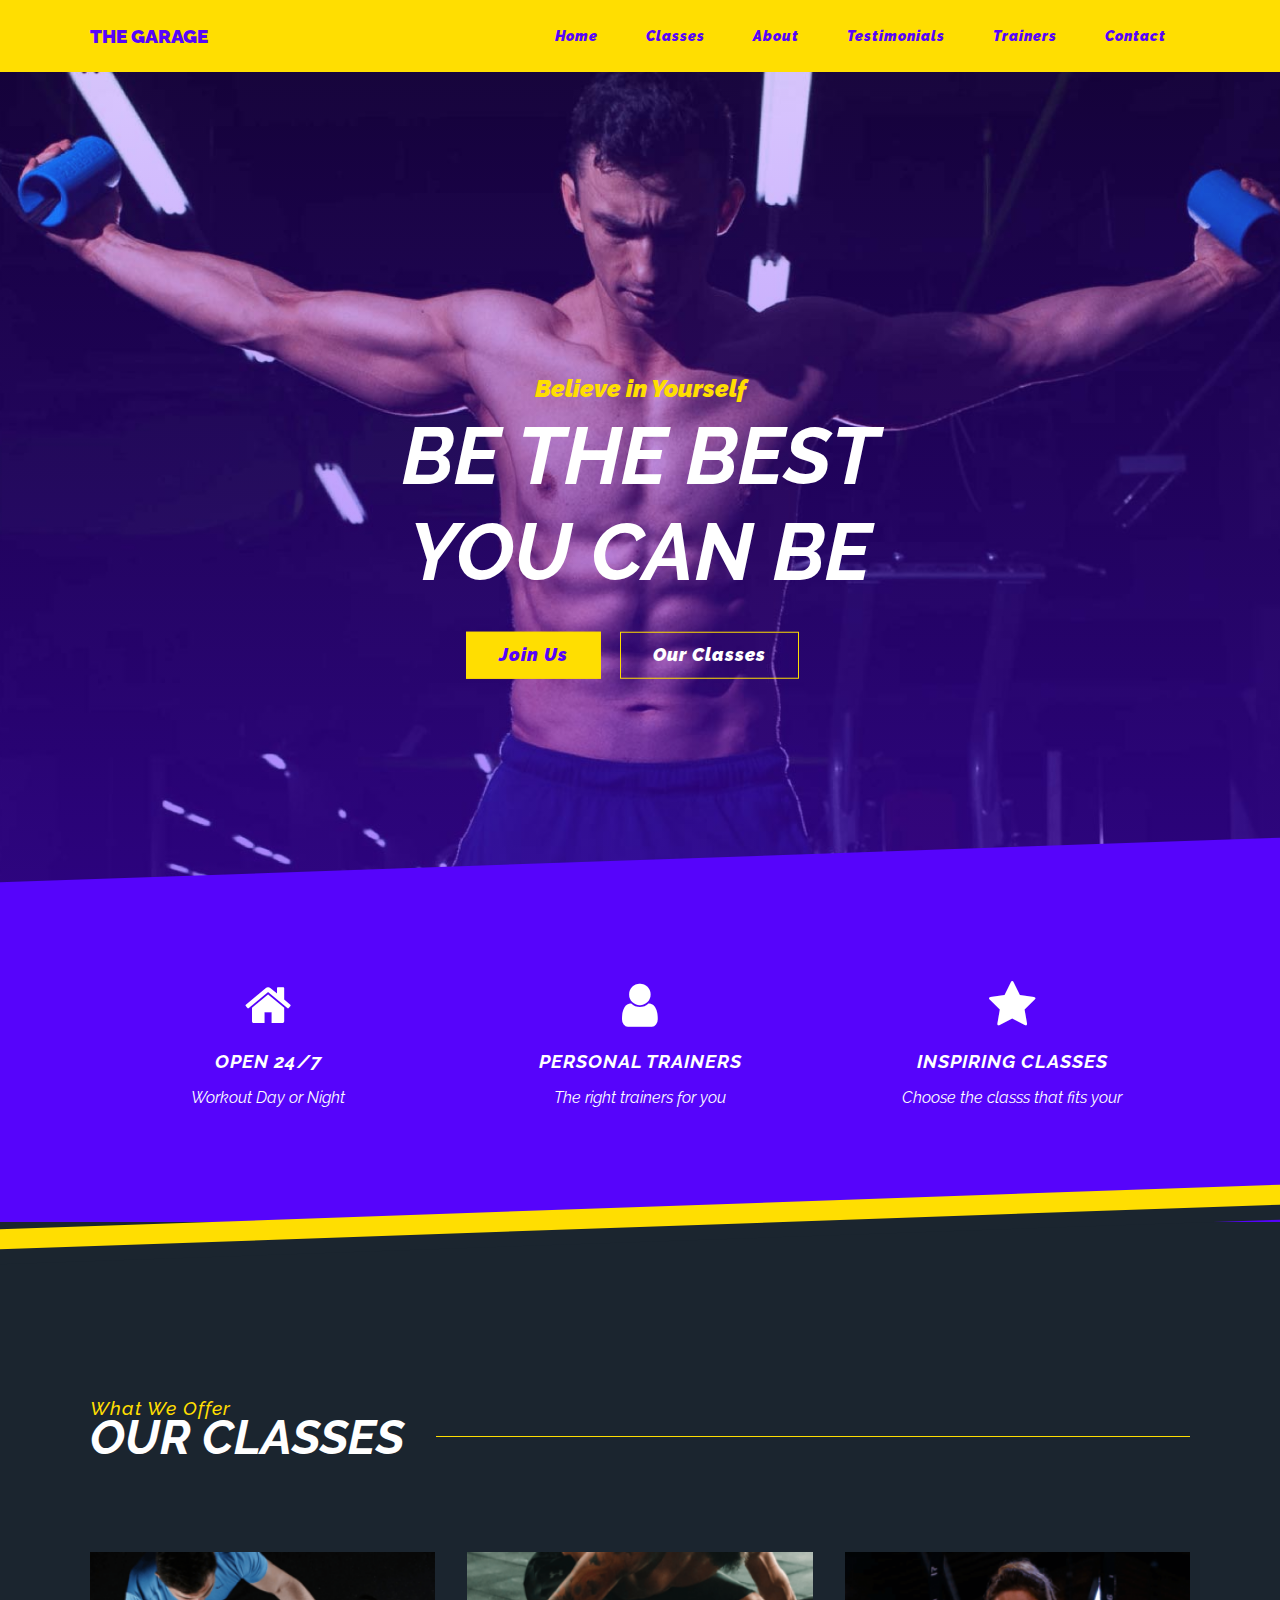
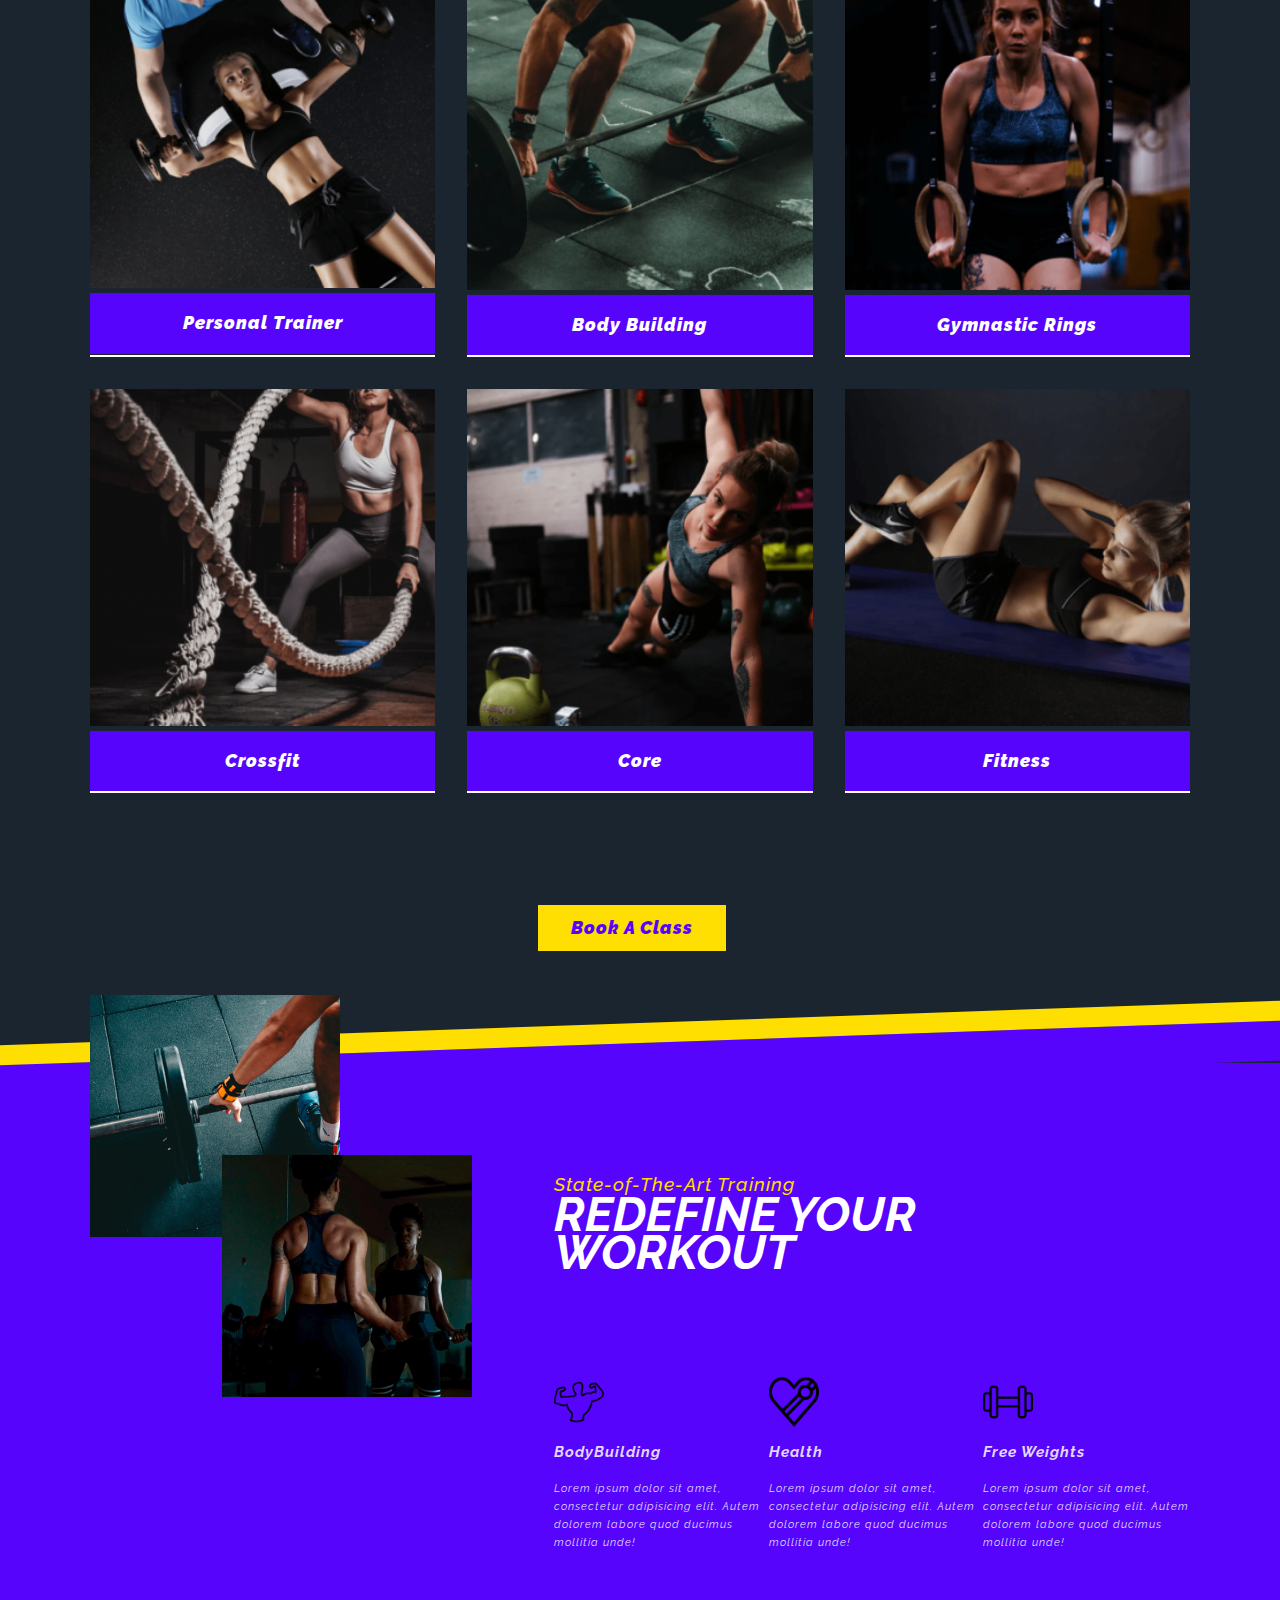
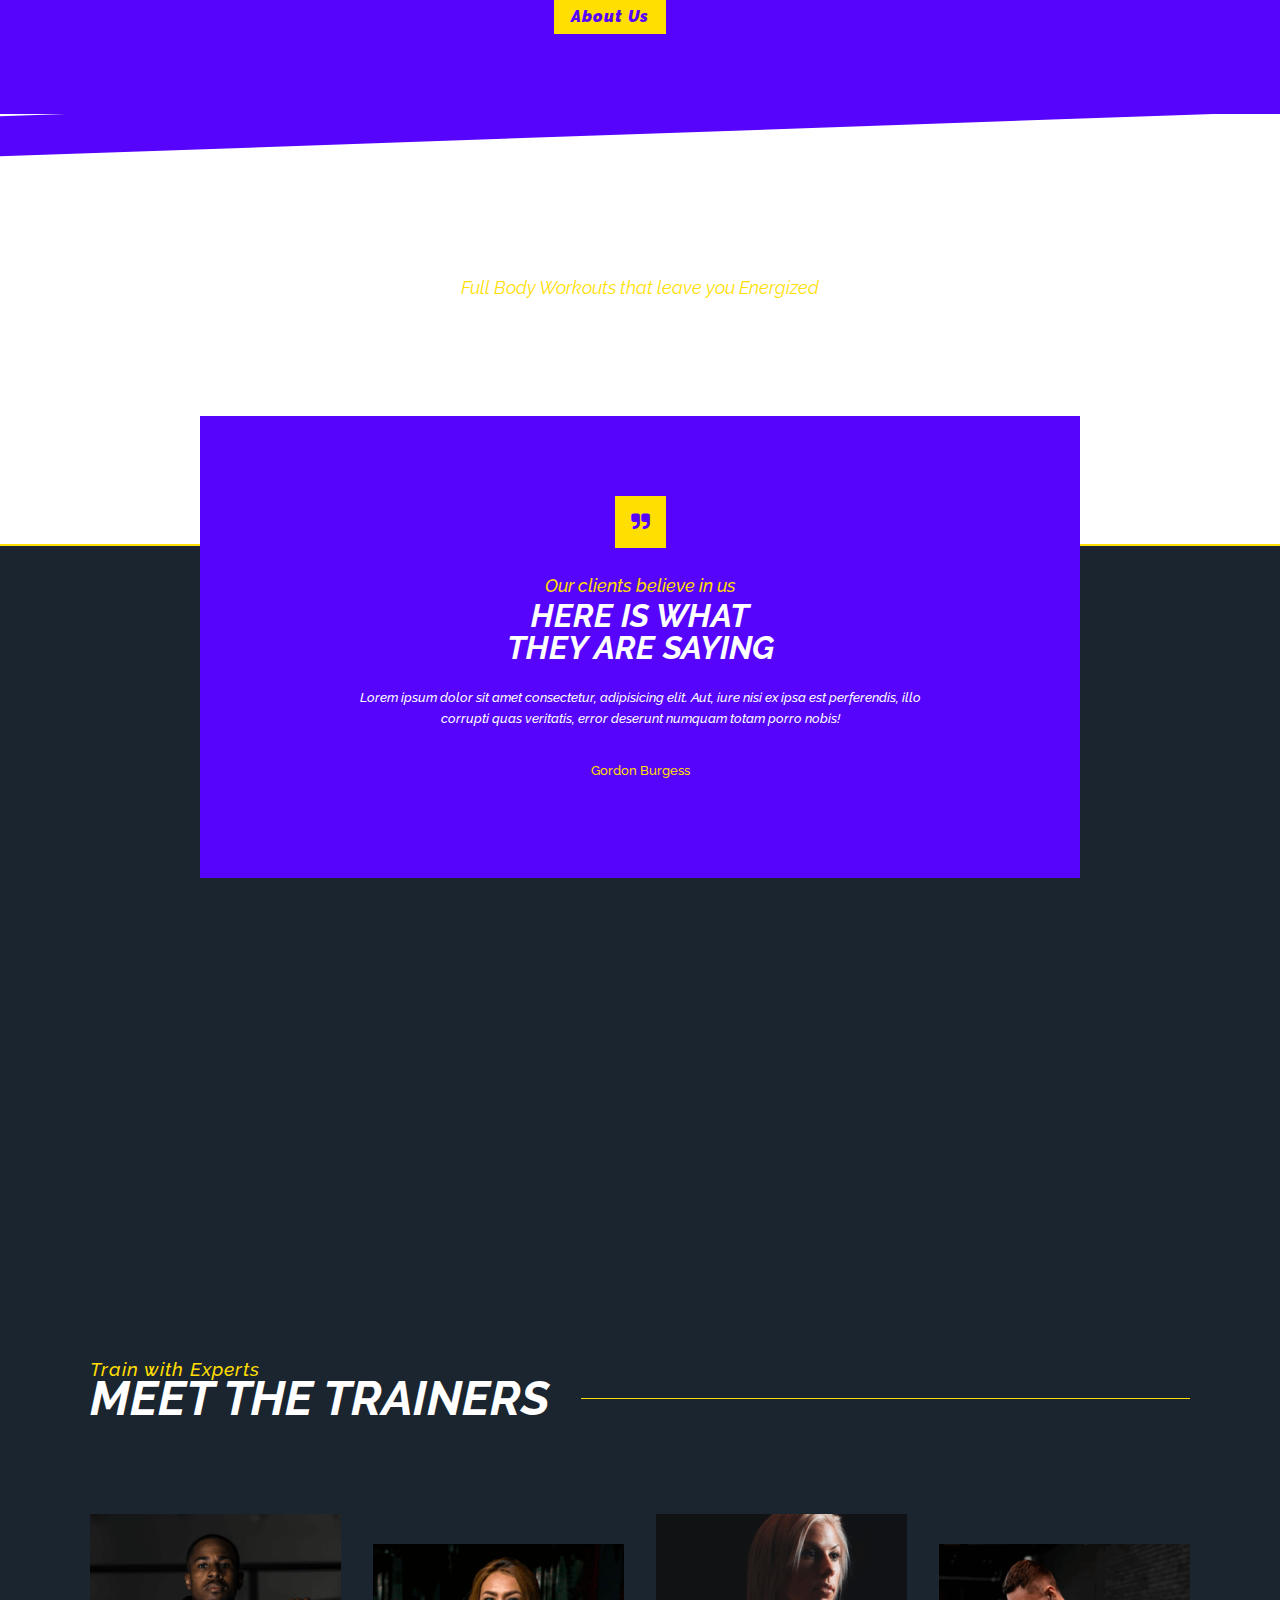
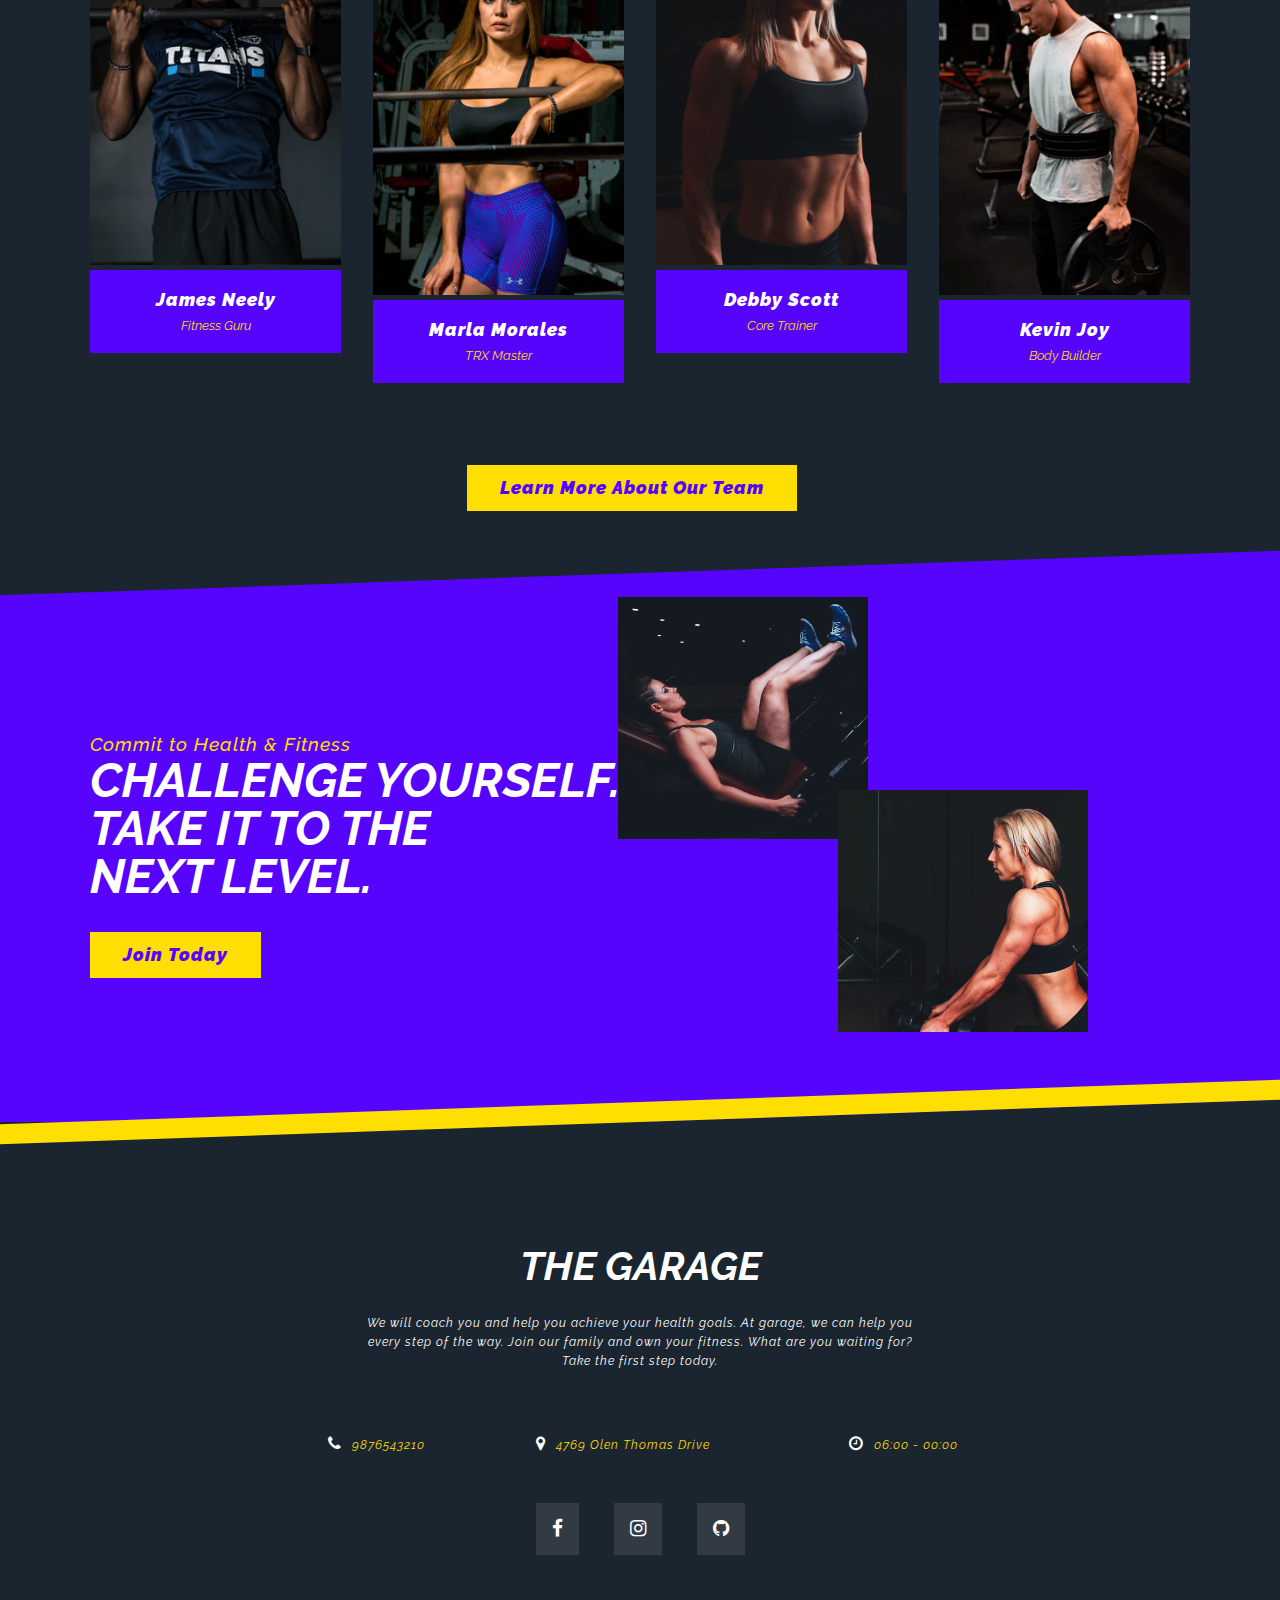
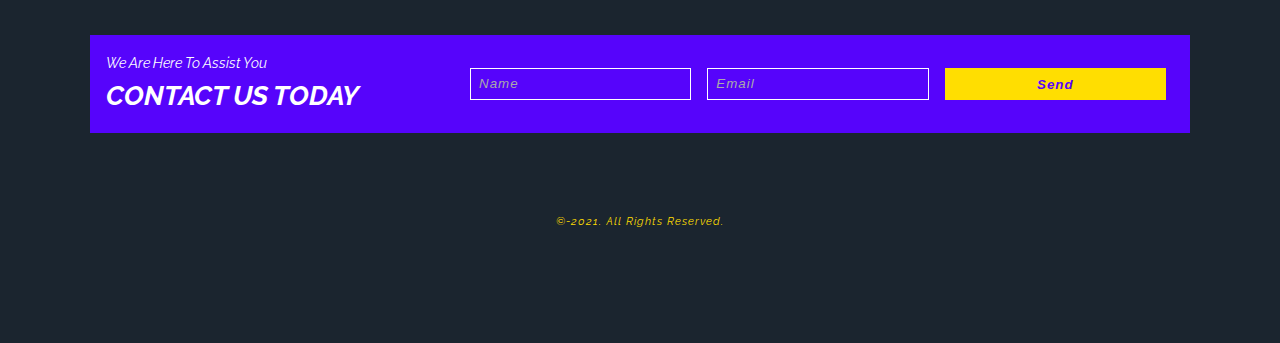
==== index.html @ e827f108 "Initial Commit" ====
<!DOCTYPE html>
<html lang="en">
  <head>
    <meta charset="UTF-8" />
    <meta name="viewport" content="width=device-width, initial-scale=1.0" />
    <title>The Garage | Gym & Fitness Kit</title>
    <link rel="stylesheet" href="css/style.css" />
    <link
      rel="stylesheet"
      href="https://cdnjs.cloudflare.com/ajax/libs/font-awesome/4.7.0/css/font-awesome.min.css"
    />
  </head>
  <body>
    <!--Showcase-->
    <a href="#" id="backToTop"><i class="fa fa-chevron-up"></i></a>
    <div class="showcase" id="showcase">
      <div class="navbar">
        <div class="nav-box">
          <a href="#" id="logo">The Garage</a>
          <ul class="nav">
            <li><a href="#showcase">Home</a></li>
            <li><a href="#classes">Classes</a></li>
            <li><a href="#about">About</a></li>
            <li><a href="#testimonials">Testimonials</a></li>
            <li><a href="#trainers">Trainers</a></li>
            <li><a href="#contact">Contact</a></li>
          </ul>
        </div>
      </div>
      <div class="hero">
        <p>Believe in Yourself</p>
        <h1>Be the Best <br />You can be</h1>
        <div class="cta">
          <a href="#" class="btn btn-primary">Join Us</a>
          <a href="#" class="btn btn-outline">Our Classes</a>
        </div>
      </div>
    </div>

    <!--Info-->
    <section class="info">
      <div class="container">
        <div class="info-box">
          <div class="box">
            <i class="fa fa-home fa-5x"></i>
            <h2>Open 24/7</h2>
            <p>Workout Day or Night</p>
          </div>
          <div class="box">
            <i class="fa fa-user fa-5x"></i>
            <h2>Personal Trainers</h2>
            <p>The right trainers for you</p>
          </div>
          <div class="box">
            <i class="fa fa-star fa-5x"></i>
            <h2>Inspiring Classes</h2>
            <p>Choose the classs that fits your</p>
          </div>
        </div>
      </div>
    </section>

    <!--Classes-->
    <section class="classes" id="classes">
      <div class="container">
        <div class="head-box">
          <div class="head">
            <p>What We Offer</p>
            <h1>Our Classes</h1>
          </div>
          <div class="empty-box"></div>
        </div>
        <div class="class-box">
          <div class="box">
            <a href="#">
              <div class="image-frame">
                <div class="img-box">
                  <img src="img/class1.png" alt="" />
                </div>
                <div class="text">
                  <h2>Personal Trainer</h2>
                </div>
              </div>
            </a>
          </div>
          <div class="box">
            <a href="#">
              <div class="image-frame">
                <div class="img-box">
                  <img src="img/class2.png" alt="" />
                </div>
                <div class="text">
                  <h2>Body Building</h2>
                </div>
              </div>
            </a>
          </div>
          <div class="box">
            <a href="#">
              <div class="image-frame">
                <div class="img-box">
                  <img src="img/class3.png" alt="" />
                </div>
                <div class="text">
                  <h2>Gymnastic Rings</h2>
                </div>
              </div>
            </a>
          </div>
          <div class="box">
            <a href="#">
              <div class="image-frame">
                <div class="img-box">
                  <img src="img/class4.png" alt="" />
                </div>
                <div class="text">
                  <h2>Crossfit</h2>
                </div>
              </div>
            </a>
          </div>
          <div class="box">
            <a href="#">
              <div class="image-frame">
                <div class="img-box">
                  <img src="img/class5.png" alt="" />
                </div>
                <div class="text">
                  <h2>Core</h2>
                </div>
              </div>
            </a>
          </div>
          <div class="box">
            <a href="#">
              <div class="image-frame">
                <div class="img-box">
                  <img src="img/class6.png" alt="" />
                </div>
                <div class="text">
                  <h2>Fitness</h2>
                </div>
              </div>
            </a>
          </div>
        </div>
        <div class="book">
          <a href="#" class="btn btn-primary">Book A Class</a>
        </div>
      </div>
    </section>

    <!--About-->
    <section class="about" id="about">
        <div class="container">
            <div class="about-box">
                <div class="images">
                    <img src="img/about1.png" alt="" id="about1">
                    <img src="img/about2.png" alt="" id="about2">
                </div>
                <div class="text-box">
                    <div class="head-box">
                        <div class="head">
                            <p>
                                State-of-The-Art Training
                                <h1>
                                    Redefine your <br>workout
                                </h1>
                            </p>
                        </div>
                    </div>
                    <div class="content-box">
                        <div class="content">
                            <img src="img/muscle.png" alt="">
                            <h2>BodyBuilding</h2>
                            <p>Lorem ipsum dolor sit amet, consectetur adipisicing elit. Autem dolorem labore quod ducimus mollitia unde!</p>
                        </div>
                        <div class="content">
                            <img src="img/chocolate-box.png" alt="">
                            <h2>Health</h2>
                            <p>Lorem ipsum dolor sit amet, consectetur adipisicing elit. Autem dolorem labore quod ducimus mollitia unde!</p>
                        </div>
                        <div class="content">
                            <img src="img/dumbell.png" alt="">
                            <h2>Free Weights</h2>
                            <p>Lorem ipsum dolor sit amet, consectetur adipisicing elit. Autem dolorem labore quod ducimus mollitia unde!</p>   
                        </div>
                    </div>
                    <a href="#" id="aboutus" class="btn btn-primary">About Us</a>
                </div>
            </div>
        </div>
    </section>

    <!--Banner-->
    <section class="banner">
        <div class="container">
            <p>
                Full Body Workouts that leave you Energized
            </p>
            <h1>Go beyond your limits</h1>
        </div>
    </section>

    <!--Testimonials-->
    <section class="testimonials" id="testimonials">
        <div class="container">
            <div class="card">
                <i class="fa fa-quote-right fa-2x"></i>
                <p>Our clients believe in us</p>
                <h1>here is what <br>they are saying</h1>
                <div class="slider">
                    <p>
                        Lorem ipsum dolor sit amet consectetur, adipisicing elit. Aut, iure nisi ex ipsa est perferendis, illo corrupti quas veritatis, error deserunt numquam totam porro nobis!
                    </p>
                    <h4>Gordon Burgess</h4>
                </div>
            </div>
        </div>
    </section>

    <!--Trainers-->
    <section class="trainers" id="trainers">
        <div class="container">
            <div class="head-box">
                <div class="head">
                    <p>Train with Experts</p>
                    <h1>Meet the trainers</h1>
                </div>
                <div class="empty-box"></div>
            </div>
            <div class="class-box">
                <div class="box">
                  <a href="#">
                    <div class="image-frame">
                      <div class="img-box">
                        <img src="img/trainer1.png" alt="" />
                      </div>
                      <div class="text">
                        <h2>James Neely</h2>
                        <p>Fitness Guru</p>
                      </div>
                    </div>
                  </a>
                </div>
                <div class="box down">
                    <a href="#">
                      <div class="image-frame">
                        <div class="img-box">
                          <img src="img/trainer2.png" alt="" />
                        </div>
                        <div class="text">
                          <h2>Marla Morales</h2>
                          <p>TRX Master</p>
                        </div>
                      </div>
                    </a>
                  </div>
                  <div class="box">
                    <a href="#">
                      <div class="image-frame">
                        <div class="img-box">
                          <img src="img/trainer3.png" alt="" />
                        </div>
                        <div class="text">
                          <h2>Debby Scott</h2>
                          <p>Core Trainer</p>
                        </div>
                      </div>
                    </a>
                  </div>
                  <div class="box down">
                    <a href="#">
                      <div class="image-frame">
                        <div class="img-box">
                          <img src="img/trainer4.png" alt="" />
                        </div>
                        <div class="text">
                          <h2>Kevin Joy</h2>
                          <p>Body Builder</p>
                        </div>
                      </div>
                    </a>
                  </div>
             </div>
              <div class="book">
                <a href="#" class="btn btn-primary">Learn More About Our Team</a>
              </div>
        </div>
    </section>

    <!--Challenge-->
    <section class="challenge">
        <div class="container">
            <div class="challenge-box">
                <div class="challenge-text">
                   <div class="head">
                    <p>Commit to Health & Fitness</p>
                    <h1>
                        Challenge Yourself. <br>Take it to the <br> Next level.                    
                    </h1>
                    <a href="#" class="btn btn-primary">Join Today</a>
                   </div>
                </div>
                <div class="challenge-img">
                    <img src="img/challenge1.png" id="c1" alt="">
                    <img src="img/challenge2.png" id="c2" alt="">
                </div>
            </div>
        </div>
    </section>

    <!--Footer-->
    <footer id="contact">
        <div class="container">
            <div class="footer-box">
                <a href="#"><h1>The Garage</h1></a>
                <p>
                    We will coach you and help you achieve your health goals.
At garage, we can help you every step of the way. Join our family and own your fitness. What are you waiting for? Take the first step today.
                </p>
                <div class="contact-info">
                    <div class="call">
                        <i class="fa fa-phone"></i>
                        <p>
                            9876543210
                        </p>
                    </div>
                    <div class="address">
                        <i class="fa fa-map-marker"></i>
                        <p>
                            4769 Olen Thomas Drive
                        </p>
                    </div>
                    <div class="time">
                        <i class="fa fa-clock-o"></i>
                        <p>06:00 - 00:00</p>
                    </div>
                </div>
                <div class="social">
                    <a href="#"><i class="fa fa-facebook"></i></a>
                    <a href="#"><i class="fa fa-instagram"></i></a>
                    <a href="#"><i class="fa fa-github"></i></a>
                </div>
            </div>
            <div class="contact">
                <div class="contact-text">
                    <p>We Are Here To Assist You
                    </p>
                    <h1>CONTACT US TODAY
                    </h1>
                </div>
                <div class="contact-form">
                    <form>
                        <div class="form-control">
                            <input type="text" placeholder="Name" required>
                        </div>
                        <div class="form-control">
                            <input type="email" placeholder="Email" required>
                        </div>
                        <div class="form-control">
                            <input type="submit" value="Send" id="send">
                        </div>
                    </form>
                </div>
            </div>
            <p id="basic-footer">&copy;-2021. All Rights Reserved.</p>
        </div>
    </footer>

    <script src="js/script.js"></script>
  </body>
</html>
---- css/style.css ----
@import url("https://fonts.googleapis.com/css2?family=Raleway:wght@300;400;500;900&display=swap");

* {
  box-sizing: border-box;
  margin: 0;
  padding: 0;
}

html,
body {
  scroll-behavior: smooth;
}

body {
  font-family: "Raleway", sans-serif;
  line-height: 1.6;
  font-size: 62.5%;
}

a {
  text-decoration: none;
  color: #fff;
}

ul {
  list-style: none;
}

/*Back To Top*/
#backToTop {
  position: fixed;
  bottom: 5%;
  right: 3%;
  font-size: 0.9rem;
  color: rgb(86, 4, 251);
  background: #ffde01;
  padding: 0.5rem;
  z-index: 100;
  opacity: 0;
  transition: all 0.2s;
}

#backToTop.fade {
  opacity: 1;
}

#backToTop:hover {
  color: #ffde01;
  background: rgb(86, 4, 251);
  box-shadow: 0 3px 10px #ffde01, 0 -3px 10px #ffde01;
}

/*Showcase*/
.showcase {
  background: linear-gradient(rgba(86, 4, 251, 0.2), rgba(86, 4, 251, 0.5)),
    url("../img/showcase.jpg") no-repeat;
  background-size: cover;
  background-position: center;
  background-attachment: fixed;
  position: relative;
  width: 100%;
  height: 100vh;
}

.showcase::after {
  content: "";
  position: absolute;
  bottom: -60px;
  left: 0;
  width: 100%;
  height: 100px;
  background: rgb(86, 4, 251);
  transform: skewY(-2deg);
}

.navbar {
  position: fixed;
  background: #ffde01;
  width: 100%;
  height: 8vh;
  z-index: 100;
}

.nav-box {
  width: 90%;
  max-width: 1100px;
  margin: auto;
  display: flex;
  justify-content: space-between;
  align-items: center;
  height: 100%;
}

.nav-box #logo {
  font-size: 1.2rem;
  text-transform: uppercase;
  font-weight: 900;
  color: rgb(86, 4, 251);
}

.nav-box .nav {
  display: flex;
}

.nav-box .nav li {
  padding: 0 1rem;
}

.nav-box .nav a {
  display: inline-block;
  position: relative;
  margin: 0 0.5rem;
  font-size: 0.9rem;
  color: rgb(86, 4, 251);
  font-weight: 900;
  font-style: italic;
  letter-spacing: 1px;
  transform: all 0.2s;
}

.nav-box .nav a::after {
  content: "";
  position: absolute;
  bottom: -5px;
  left: 0;
  width: 0;
  height: 3px;
  background: rgb(86, 4, 251);
  transition: all 0.2s;
}

.nav-box .nav a:hover::after {
  width: 100%;
}

.hero {
  position: absolute;
  top: 60%;
  left: 50%;
  transform: translate(-50%, -50%);
  width: 100%;
  text-align: center;
}

.hero p {
  font-size: 1.5rem;
  font-style: italic;
  color: #ffde01;
  font-weight: 900;
}

.hero h1 {
  font-size: 5rem;
  line-height: 1.2;
  color: #fff;
  text-transform: uppercase;
  font-style: italic;
}

/*Info*/
.info {
  background: rgb(86, 4, 251);
  padding: 5rem 0 7rem 0;
  position: relative;
}

.info::after {
  content: "";
  position: absolute;
  bottom: -5px;
  left: 0;
  width: 100%;
  height: 20px;
  z-index: 1;
  background: #ffde01;
  transform: skewY(-2deg);
}

.info-box {
  display: grid;
  grid-template-columns: repeat(3, 1fr);
  gap: 1rem;
  justify-content: center;
  align-items: center;
  text-align: center;
  height: 100%;
  color: #fff;
}

.info-box h2 {
  margin: 1rem 0 0 0;
  font-style: italic;
  text-transform: uppercase;
  letter-spacing: 1px;
  font-size: 1.2rem;
}

.info-box p {
  margin-top: 0.5rem;
  font-size: 1rem;
  font-style: italic;
}

/*Classes*/
.classes {
  background: #1b252f;
  position: relative;
  padding: 10rem 0 5rem 0;
}

.head-box {
  height: 10vh;
  display: flex;
  justify-content: center;
  align-items: center;
}

.head {
  color: #fff;
}

.head p {
  color: #ffde01;
  font-size: 1.2rem;
  letter-spacing: 1px;
  font-weight: 500;
  font-style: italic;
  line-height: 1;
}

.head h1 {
  font-size: 3rem;
  font-style: italic;
  line-height: 0.8;
  text-transform: uppercase;
  position: relative;
}

.empty-box {
  width: 100%;
  height: 100%;
  flex: 1;
  position: relative;
  margin-left: 2rem;
}

.empty-box::after {
  content: "";
  position: absolute;
  top: 60%;
  width: 100%;
  height: 1px;
  background: #ffde01;
}

.classes::before {
  content: "";
  position: absolute;
  top: 0;
  left: 0;
  width: 100%;
  height: 20px;
  background: #1b252f;
  transform: skewY(-2deg);
}

.class-box {
  margin-top: 5rem;
  display: grid;
  grid-template-columns: repeat(3, 1fr);
  gap: 2rem;
}

.class-box .box {
  border-bottom: 2px solid #fff;
}

.image-frame .img-box {
  overflow: hidden;
}

.image-frame img {
  width: 100%;
  z-index: 1;
  transition: all 1s;
}

.image-frame:hover img {
  transform: scale(1.2);
}

.image-frame .text {
  padding: 1rem 0;
  text-align: center;
  background: rgb(86, 4, 251);
  z-index: 2;
}

.image-frame .text h2 {
  font-size: 1.1rem;
  font-style: italic;
  font-weight: 900;
  letter-spacing: 1px;
}

.book {
  margin-top: 5rem;
  text-align: center;
}

.classes::after {
  content: "";
  position: absolute;
  bottom: 20px;
  left: 0;
  width: 100%;
  height: 20px;
  z-index: 1;
  background: #ffde01;
  transform: skewY(-2deg);
}

/*About*/
.about {
  background: rgb(86, 4, 251);
  position: relative;
  padding: 7rem 0 5rem 0;
}

.about::before {
  content: "";
  position: absolute;
  top: -20px;
  left: 0;
  width: 100%;
  height: 40px;
  background: rgb(86, 4, 251);
  transform: skewY(-2deg);
}

.about-box {
  display: grid;
  grid-template-columns: 40% 60%;
}

.images {
  position: relative;
}

.images img {
  width: 250px;
}

.images #about1 {
  position: absolute;
  top: -180px;
  z-index: 1;
}

.images #about2 {
  position: absolute;
  top: -20px;
  left: 30%;
  z-index: 2;
}

.text-box .head-box {
  justify-content: flex-start;
  align-items: flex-start;
  padding-left: 1.5rem;
}

.content-box {
  margin: 7rem 0 0 1.5rem;
  display: grid;
  grid-template-columns: repeat(3, 1fr);
  gap: 0.5rem;
}

.content h2 {
  color: rgba(255, 255, 255, 0.85);
  margin: 0.5rem 0 0 0;
  font-style: italic;
  letter-spacing: 1px;
}

.content p {
  color: rgba(255, 255, 255, 0.85);
  margin-top: 1rem;
  font-style: italic;
  font-size: 0.7rem;
  letter-spacing: 1px;
}

.content img {
  width: 50px;
}

#aboutus {
  margin: 3rem 0 0 1.5rem;
  padding: 0.2rem 1rem;
  font-size: 1rem;
}

.about::after {
  content: "";
  position: absolute;
  bottom: -20px;
  left: 0;
  width: 100%;
  height: 40px;
  background: rgb(86, 4, 251);
  transform: skewY(-2deg);
}

/*Banner*/
.banner {
  background: linear-gradient(rgba(0, 0, 0, 0.4), rgba(0, 0, 0, 0.4)),
    url("../img/overlay.jpg") no-repeat;
  background-size: cover;
  background-position: center;
  background-attachment: fixed;
  padding: 10rem 0;
  text-align: center;
}

.banner p {
  color: #ffde01;
  font-size: 1.1rem;
  font-style: italic;
}

.banner h1 {
  color: rgba(255, 255, 255, 0.7);
  font-size: 3.2rem;
  text-transform: uppercase;
  font-style: italic;
}

/*Testimonials*/
.testimonials {
  background: #1b252f;
  border-top: 2px solid #ffde01;
  position: relative;
  width: 100%;
  height: 80vh;
}

.card {
  background: rgb(86, 4, 251);
  width: 80%;
  margin: auto;
  position: absolute;
  top: -130px;
  left: 50%;
  transform: translateX(-50%);
  padding: 5rem;
  text-align: center;
}

.card i {
  background: #ffde01;
  padding: 1rem;
  color: rgb(86, 4, 251);
}

.card p {
  margin-top: 1.5rem;
  color: #ffde01;
  font-size: 1.1rem;
  font-style: italic;
  font-weight: 500;
}

.card h1 {
  font-size: 2rem;
  color: #fff;
  text-transform: uppercase;
  line-height: 1;
  font-style: italic;
}

.slider {
  width: 80%;
  margin: 1rem auto;
}

.slider p {
  color: #fff;
  font-size: 0.8rem;
}

.slider h4 {
  color: #ffde01;
  margin-top: 2rem;
  font-size: 0.8rem;
  font-weight: 500;
}

/*Trainers*/
.trainers {
  padding: 5rem 0 5rem 0;
  background: #1b252f;
}

.trainers .class-box {
  grid-template-columns: repeat(4, 1fr);
}

.trainers .text p {
  color: #ffde01;
  font-style: italic;
  margin-top: 0.1rem;
  font-size: 0.8rem;
}

.trainers .image-frame .text {
  transition: all 0.3s;
}

.trainers .image-frame:hover .text {
  background: #ffde01;
  color: rgb(86, 4, 251);
}

.trainers .image-frame:hover .text p {
  color: rgb(86, 4, 251);
}

.trainers .class-box .box {
  border: none;
}

.down {
  transform: translateY(30px);
}

/*Challenge*/
.challenge {
  position: relative;
  background: rgb(86, 4, 251);
  padding: 7rem 0;
}

.challenge::before {
  content: "";
  position: absolute;
  top: -50px;
  left: 0;
  width: 100%;
  height: 80px;
  background: rgb(86, 4, 251);
  transform: skewY(-2deg);
}

.challenge-box {
  display: grid;
  grid-template-columns: 60% 40%;
}

.challenge .head p {
  margin-bottom: 0.1rem;
}

.challenge .head h1 {
  line-height: 1;
}

.challenge-img {
  position: relative;
}

.challenge-img img {
  width: 250px;
  position: absolute;
}

#c1 {
  top: -50%;
  left: -30%;
}

#c2 {
  top: 20%;
  left: 20%;
}

.challenge::after {
  content: "";
  position: absolute;
  bottom: 0;
  left: 0;
  width: 100%;
  height: 20px;
  background: #ffde01;
  transform: skewY(-2deg);
  z-index: 1;
}

/*Footer*/
footer {
  background: #1b252f;
  padding: 7rem 0;
  position: relative;
  text-align: center;
}

footer::before {
  content: "";
  position: absolute;
  top: 0;
  left: 0;
  width: 100%;
  height: 40px;
  background: #1b252f;
  transform: skewY(-2deg);
}

.footer-box {
  display: flex;
  flex-direction: column;
}

.footer-box h1 {
  font-size: 2.5rem;
  text-transform: uppercase;
  font-style: italic;
  transition: all 0.2s;
}

.footer-box h1:hover {
  color: #ffde01;
}

.footer-box p {
  width: 50%;
  margin: 1rem auto;
  color: #fff;
  font-size: 0.75rem;
  letter-spacing: 1px;
  font-style: italic;
}

.contact-info {
  display: grid;
  grid-template-columns: 20% 50% 30%;
  gap: 1rem;
  justify-content: space-between;
  align-items: center;
  width: 60%;
  margin: 3rem auto;
}

.contact-info i {
  color: #fff;
  margin-right: 0.5rem;
  font-size: 1rem;
  display: inline;
}

.contact-info p {
  color: #ffde01;
  display: inline;
}

.social {
  width: 60%;
  margin: auto;
}

.social a {
  font-size: 1.2rem;
  padding: 0 1rem;
}

.social i {
  background: rgba(255, 255, 255, 0.1);
  padding: 1rem;
  color: #fff;
  position: relative;
  transition: all 0.2s;
}

.social i:hover {
  color: #ffde01;
  /* animation: top 1s linear; */
}

.contact {
  background: rgb(86, 4, 251);
  margin-top: 5rem;
  display: flex;
  justify-content: center;
  align-items: center;
  padding: 1rem;
}

.contact-text {
  flex: 1;
  text-align: left;
}

.contact-text p {
  font-style: italic;
  color: #fff;
  font-size: 0.9rem;
}

.contact-text h1 {
  color: #fff;
  font-style: italic;
  font-size: 1.7rem;
}

.contact-form {
  flex: 2;
}

form {
  display: flex;
}

.form-control {
  flex: 1;
  margin: 0 0.5rem;
}

form input {
  width: 100%;
  height: 2rem;
  padding: 0.5rem;
  background: transparent;
  border: 1px solid #fff;
}

form input::placeholder {
  font-style: italic;
  color: #aaa;
  letter-spacing: 1px;
  font-weight: 500;
}

#send {
  background: #ffde01;
  border: 1px solid #ffde01;
  color: rgb(86, 4, 251);
  font-weight: 900;
  font-style: italic;
  letter-spacing: 1px;
  cursor: pointer;
  transition: all 0.2s;
}

#send:hover {
  background: transparent;
  border: 1px solid #ffde01;
  color: #fff;
}

#basic-footer {
  margin: 5rem 0 0 0;
  color: #ffde01;
  font-size: 0.7rem;
  font-style: italic;
  letter-spacing: 1px;
}

/* @keyframes top {
  0% {
    transform: translateY(-50px);
     opacity: 0; 
  }
  50% {
    transform: translateY(-30px);
    opacity: 0;
  }
  100% {
    transform: translateY(0);
    opacity: 1;
  }
}  */

/*Utilities*/
.container {
  position: relative;
  width: 90%;
  max-width: 1100px;
  margin: auto;
}

.btn {
  display: inline-block;
  margin: 2rem 0;
  padding: 0.5rem 2rem;
  border: none;
  outline: none;
  font-size: 1.1rem;
  font-style: italic;
  letter-spacing: 1px;
  font-weight: 900;
  margin-right: 1rem;
  border: 1px solid #ffde01;
  transition: all 0.2s;
}

.btn-primary {
  background: #ffde01;
  color: rgb(86, 4, 251);
}

.btn-primary:hover {
  background: transparent;
  color: #fff;
  border: 1px solid #ffde01;
}

.btn-outline {
  background: transparent;
  border: 1px solid #ffde01;
}

.btn-outline:hover {
  background: #ffde01;
  color: rgb(86, 4, 251);
}
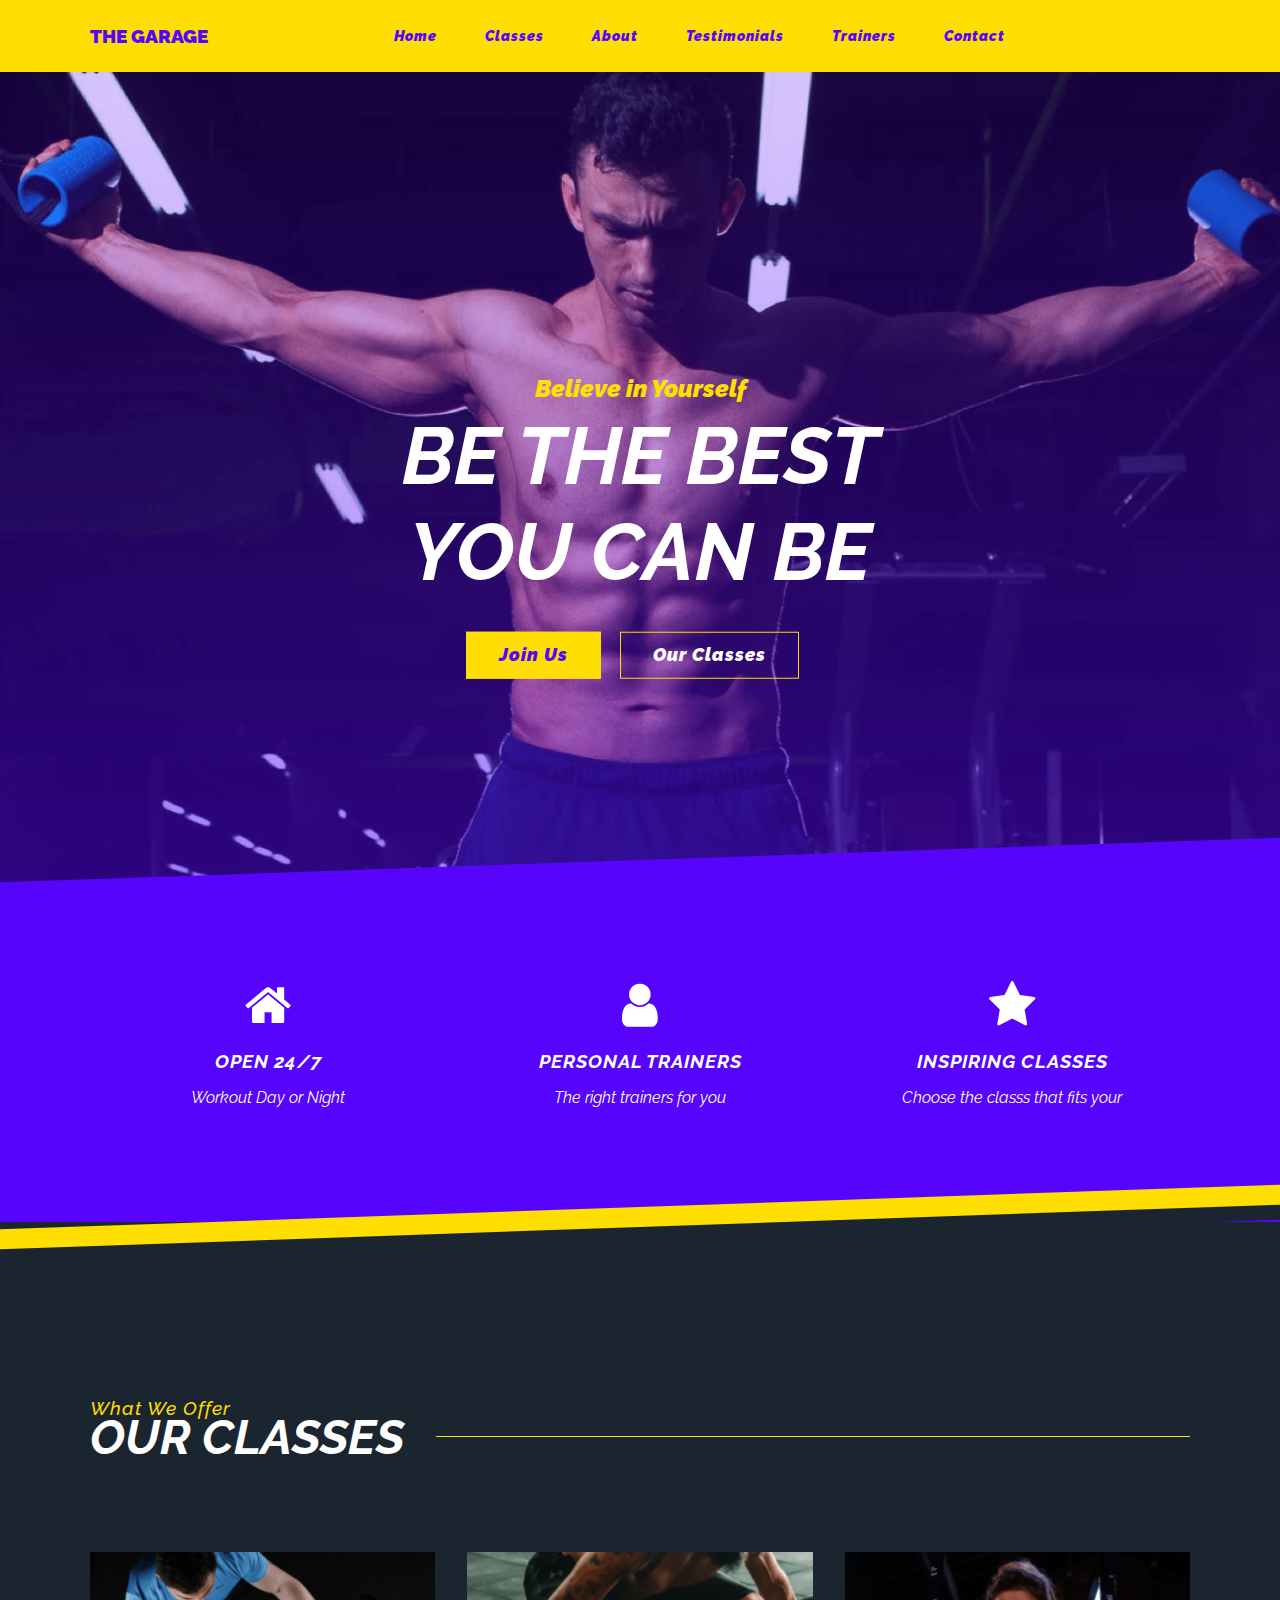
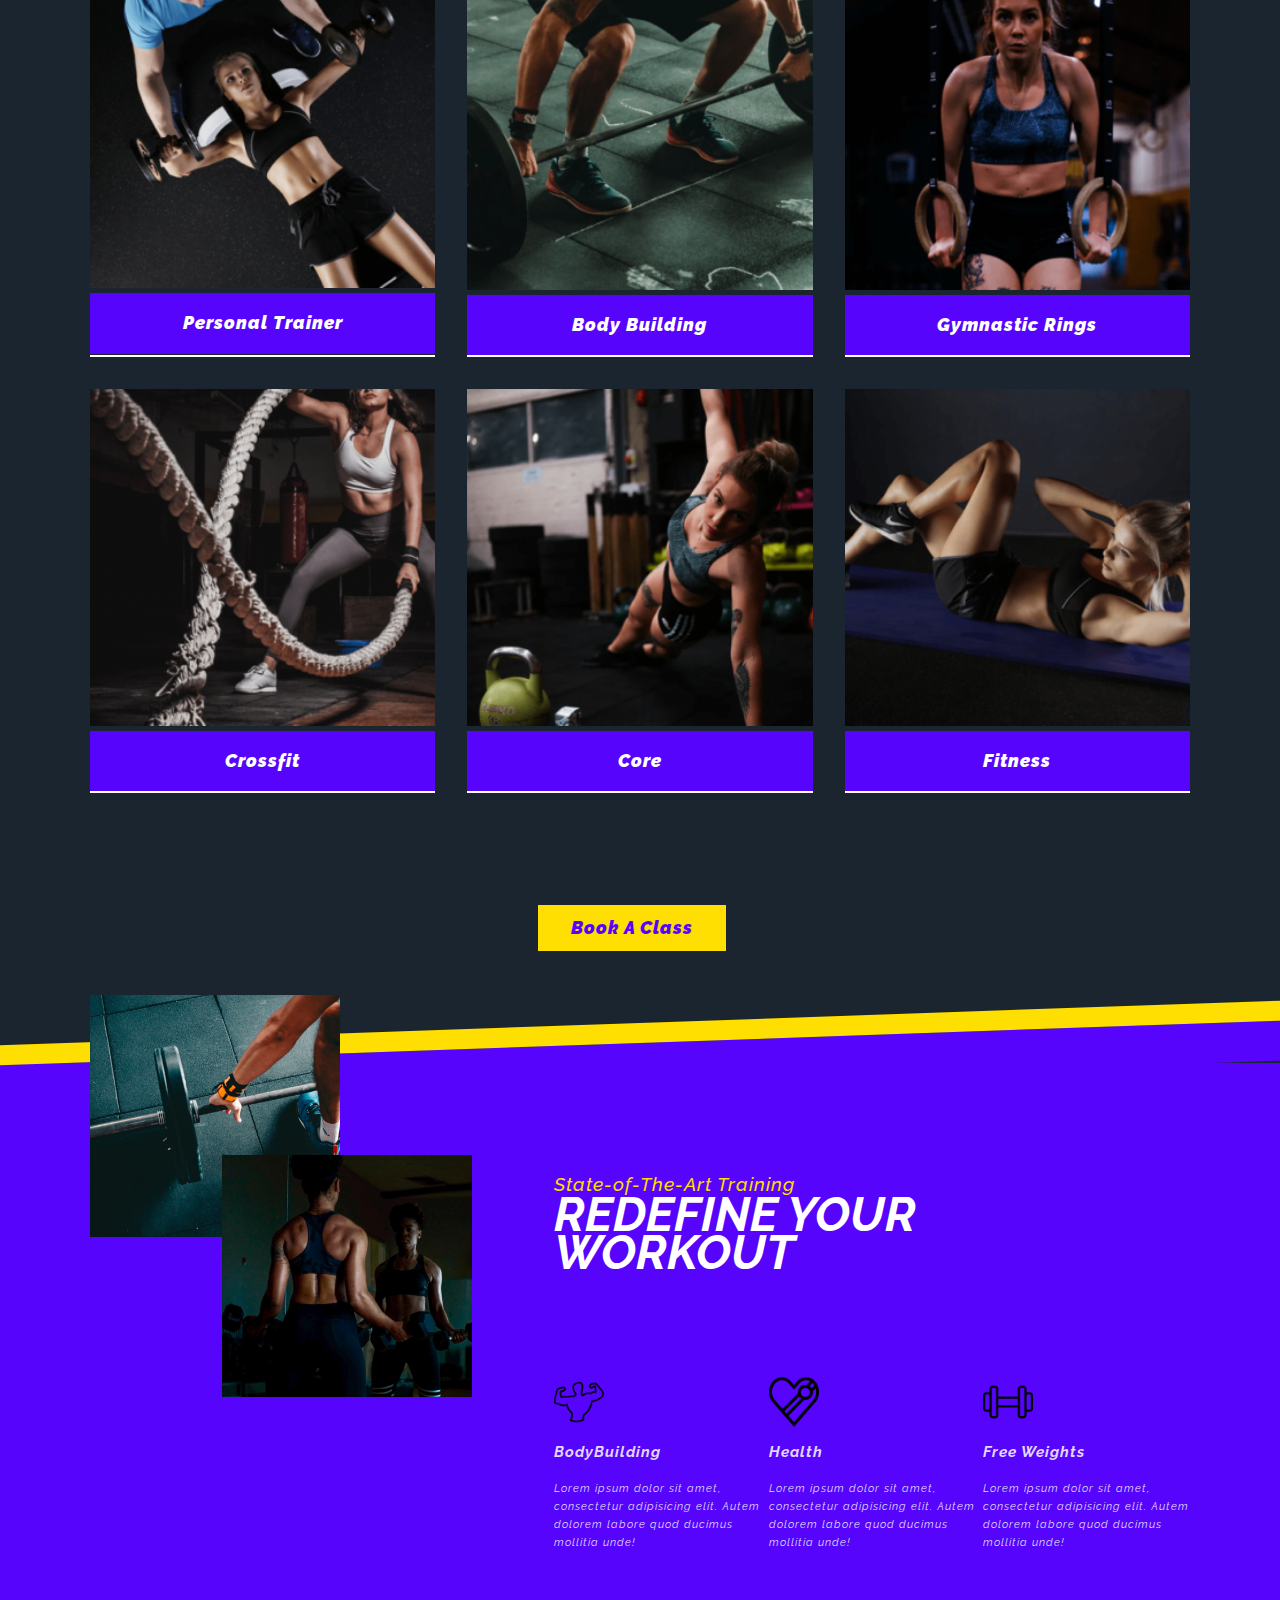
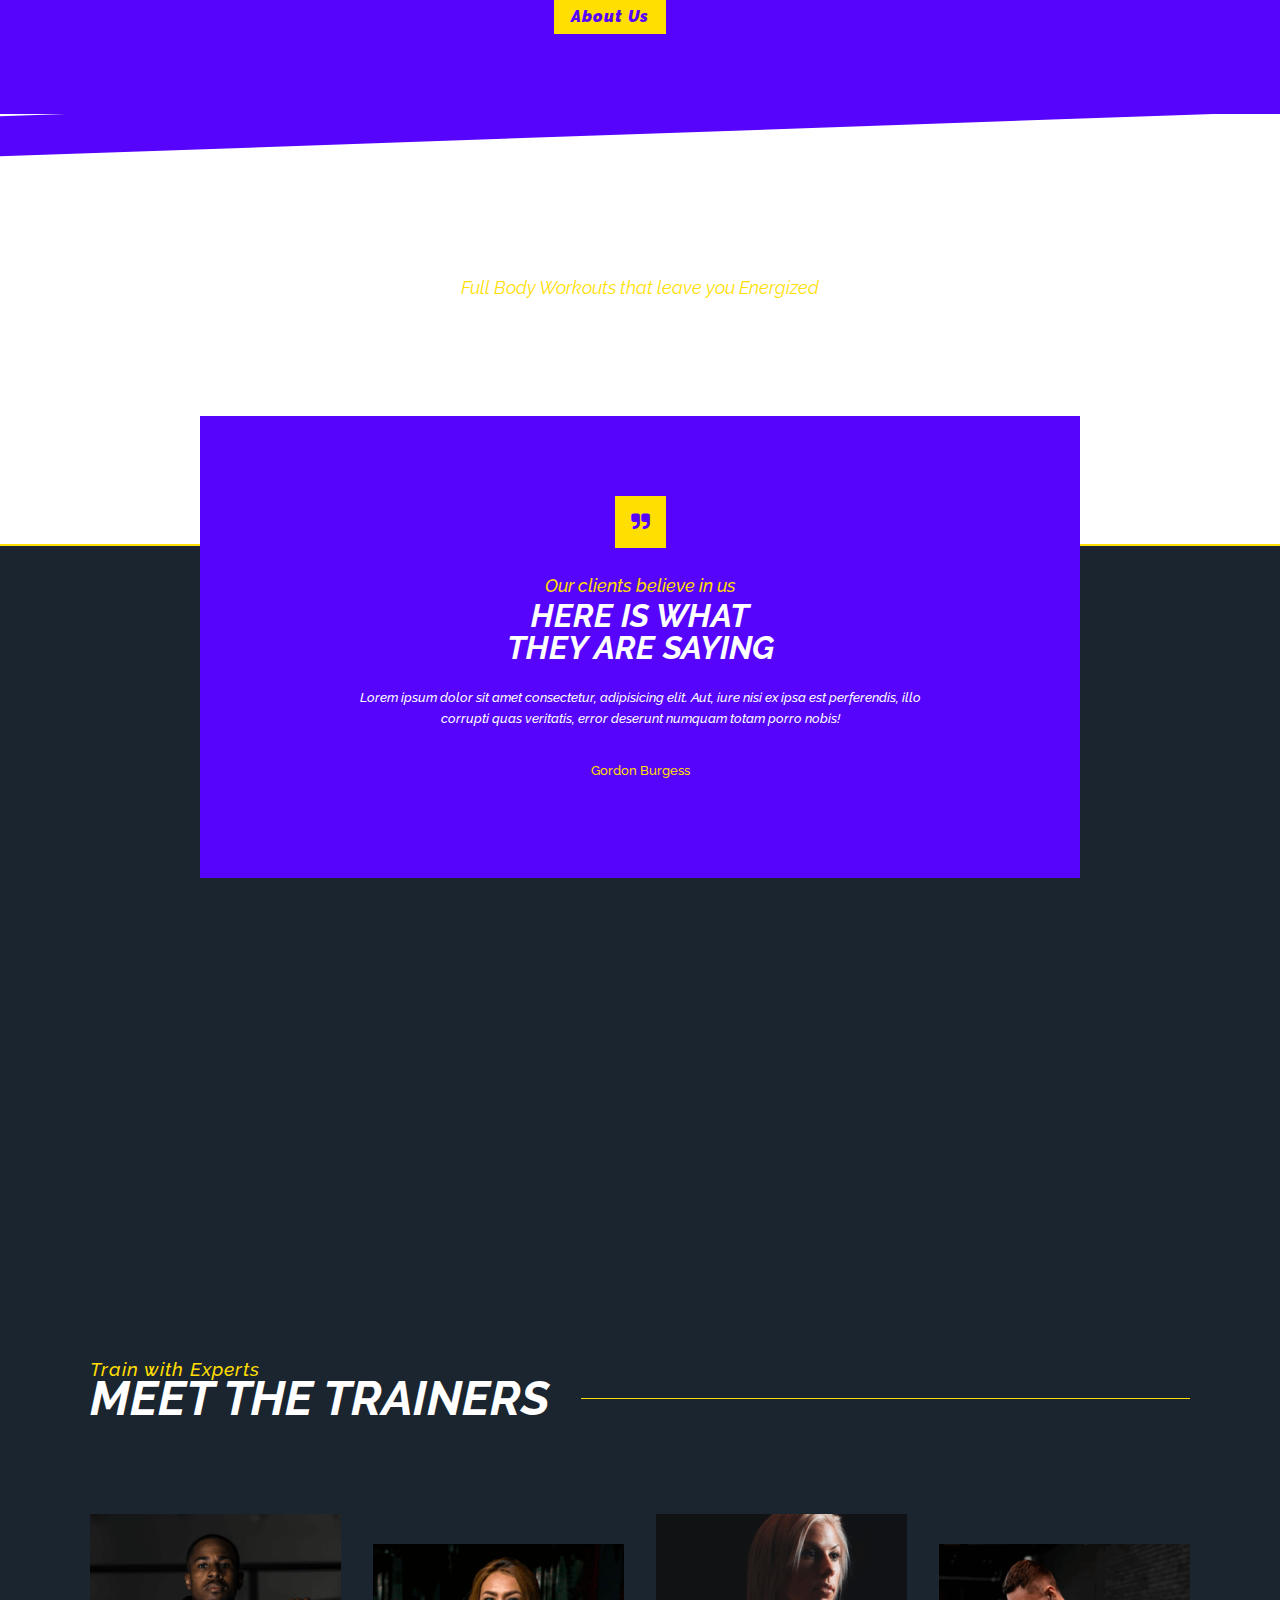
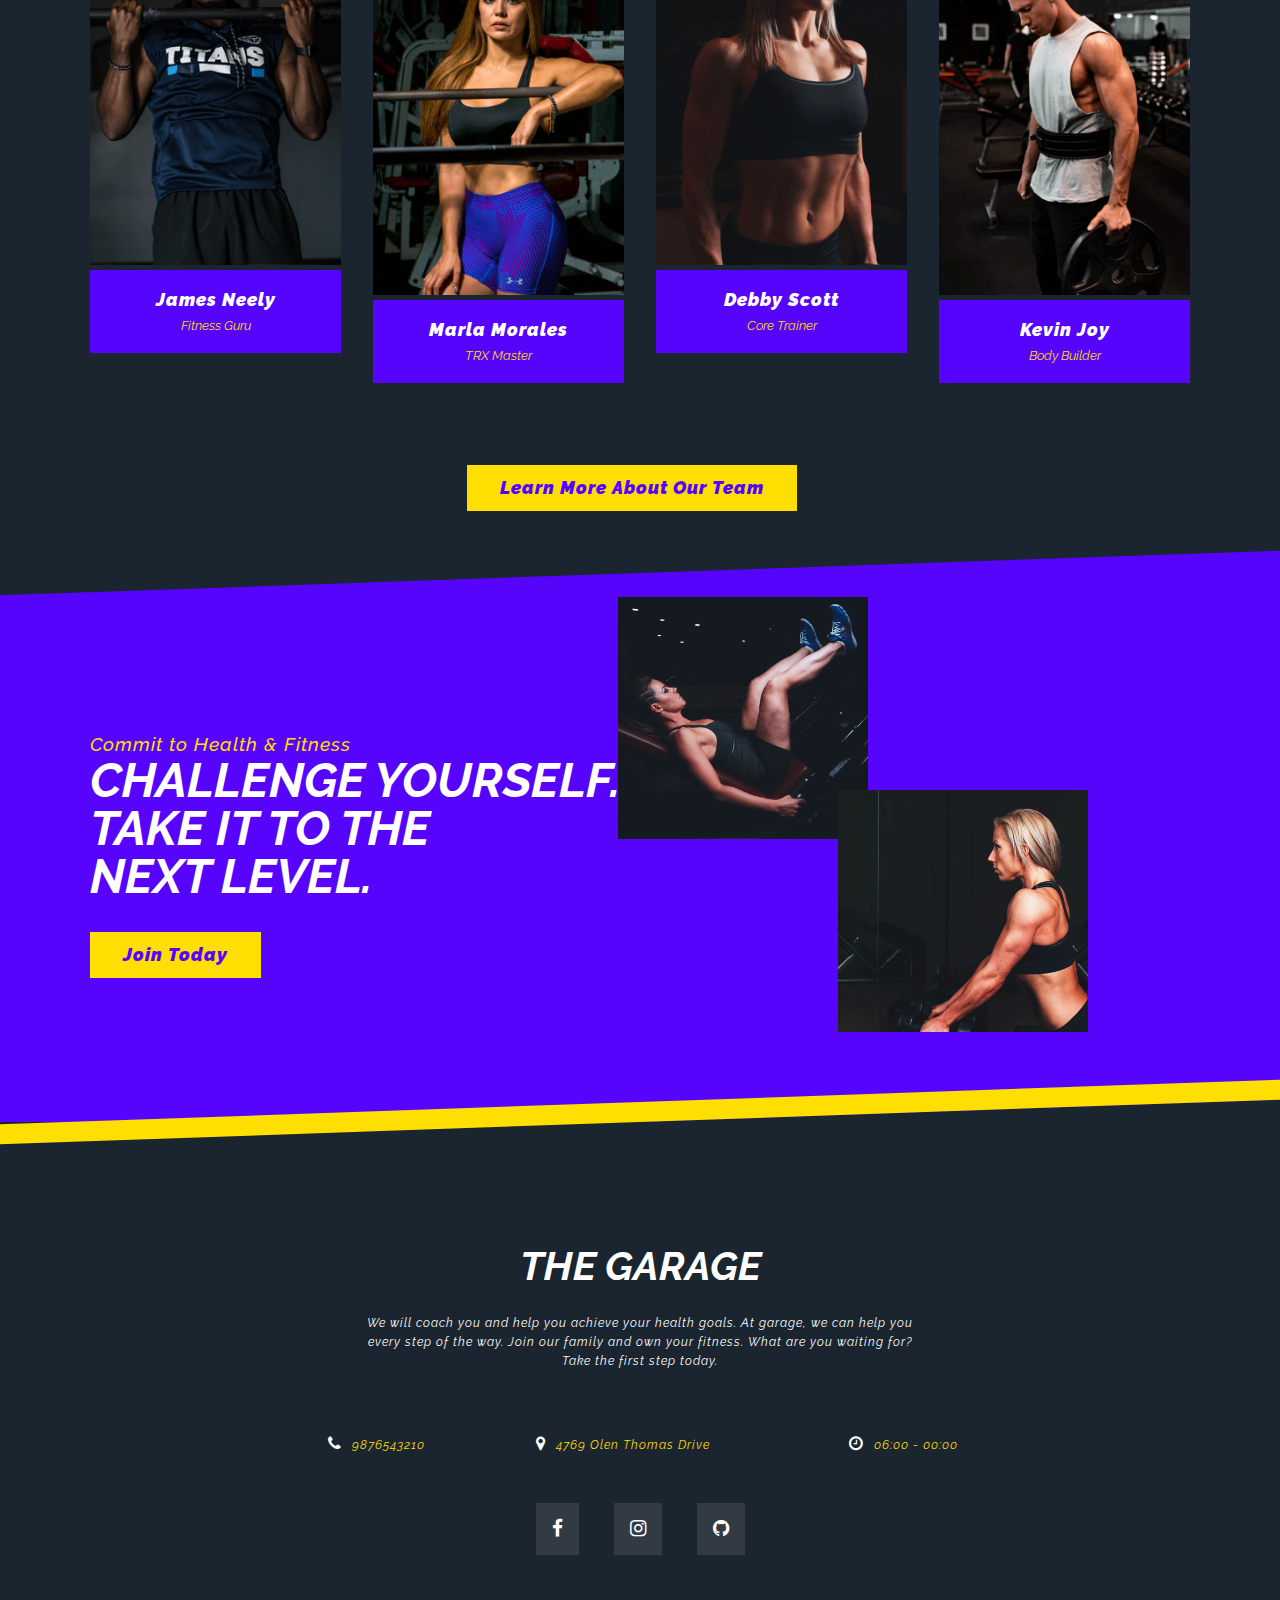
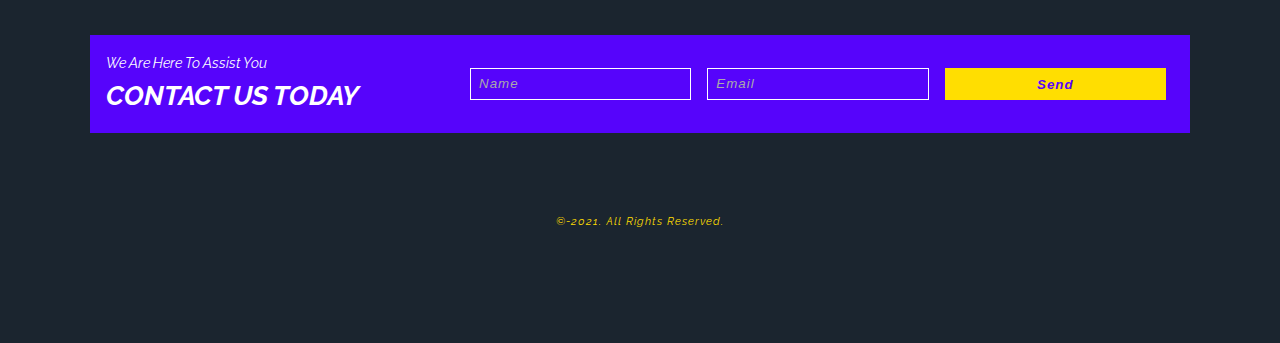
==== commit 8180eee4: "Added Responsive Design" ====
--- a/index.html
+++ b/index.html
@@ -25,6 +25,9 @@
             <li><a href="#trainers">Trainers</a></li>
             <li><a href="#contact">Contact</a></li>
           </ul>
+          <div class="hamburger">
+              <a href="#"><i class="fa fa-bars"></i></a>
+          </div>
         </div>
       </div>
       <div class="hero">
@@ -32,7 +35,7 @@
         <h1>Be the Best <br />You can be</h1>
         <div class="cta">
           <a href="#" class="btn btn-primary">Join Us</a>
-          <a href="#" class="btn btn-outline">Our Classes</a>
+          <a href="#classes" class="btn btn-outline">Our Classes</a>
         </div>
       </div>
     </div>
@@ -186,7 +189,9 @@
                             <p>Lorem ipsum dolor sit amet, consectetur adipisicing elit. Autem dolorem labore quod ducimus mollitia unde!</p>   
                         </div>
                     </div>
-                    <a href="#" id="aboutus" class="btn btn-primary">About Us</a>
+                    <div class="aboutus-box">
+                        <a href="#" id="aboutus" class="btn btn-primary">About Us</a>
+                    </div>
                 </div>
             </div>
         </div>
--- a/css/style.css
+++ b/css/style.css
@@ -133,6 +133,13 @@
   width: 100%;
 }
 
+.hamburger i {
+  font-size: 1rem;
+  color: rgb(86, 4, 251);
+  font-size: 1.5rem;
+  display: none;
+}
+
 .hero {
   position: absolute;
   top: 60%;
@@ -823,3 +830,194 @@
   background: #ffde01;
   color: rgb(86, 4, 251);
 }
+
+/*Media Queries*/
+@media screen and (max-width: 890px) {
+  .navbar {
+    height: auto;
+    padding: 0.5rem;
+  }
+
+  .nav-box {
+    display: block;
+    text-align: center;
+  }
+
+  .nav-box ul {
+    margin-top: 1rem;
+  }
+}
+
+@media screen and (max-width: 700px) {
+  .nav-box {
+    display: flex;
+  }
+
+  .nav-box .nav {
+    display: none;
+  }
+
+  .hamburger i {
+    display: block;
+  }
+
+  .about-box {
+    grid-template-columns: 1fr;
+    gap: 3rem;
+  }
+
+  .images #about1 {
+    display: none;
+  }
+
+  .images #about2 {
+    position: relative;
+    top: 0;
+    left: 0;
+    width: 100%;
+  }
+
+  .trainers .class-box,
+  .class-box {
+    grid-template-columns: repeat(2, 1fr);
+  }
+
+  .challenge-box {
+    grid-template-columns: 1fr;
+  }
+
+  #c1 {
+    display: none;
+  }
+
+  #c2 {
+    position: relative;
+    top: 0;
+    left: 0;
+    width: 100%;
+  }
+}
+
+@media screen and (max-width: 525px) {
+  .hero h1 {
+    font-size: 3.5rem;
+  }
+
+  .info-box {
+    display: block;
+  }
+
+  .info-box .box {
+    margin: 2rem;
+  }
+
+  .head-box {
+    display: block;
+  }
+
+  .empty-box {
+    display: none;
+  }
+
+  .class-box {
+    grid-template-columns: 1fr;
+  }
+
+  .about-box {
+    grid-template-columns: 1fr;
+    gap: 3rem;
+  }
+
+  .images #about1 {
+    display: none;
+  }
+
+  .images #about2 {
+    position: relative;
+    top: 0;
+    left: 0;
+    width: 100%;
+  }
+
+  .content-box {
+    margin: 7rem 0 0 0;
+    grid-template-columns: 1fr;
+    text-align: left;
+  }
+
+  .content {
+    width: 80%;
+    margin: 1rem auto;
+  }
+
+  .content h2 {
+    font-size: 1.2rem;
+    margin: auto;
+  }
+
+  .content p {
+    font-size: 0.9rem;
+  }
+
+  .aboutus-box {
+    width: 80%;
+    margin: auto;
+  }
+
+  #aboutus {
+    margin-left: 0;
+  }
+
+  .content img {
+    width: 80px;
+  }
+
+  .card,
+  .slider {
+    width: 100%;
+  }
+
+  .trainers .class-box {
+    grid-template-columns: 1fr;
+    gap: 3rem;
+  }
+
+  #c1 {
+    display: none;
+  }
+
+  #c2 {
+    position: relative;
+    top: 0;
+    left: 0;
+    width: 100%;
+  }
+
+  .challenge-box {
+    grid-template-columns: 1fr;
+  }
+
+  .contact-info {
+    grid-template-columns: 1fr;
+  }
+
+  .social {
+    width: 100%;
+  }
+
+  .contact {
+    display: block;
+  }
+
+  .contact-text {
+    margin-bottom: 1.5rem;
+  }
+
+  .footer-box p {
+    width: 100%;
+  }
+
+  .btn {
+    padding: 0.3rem 1rem;
+  }
+}
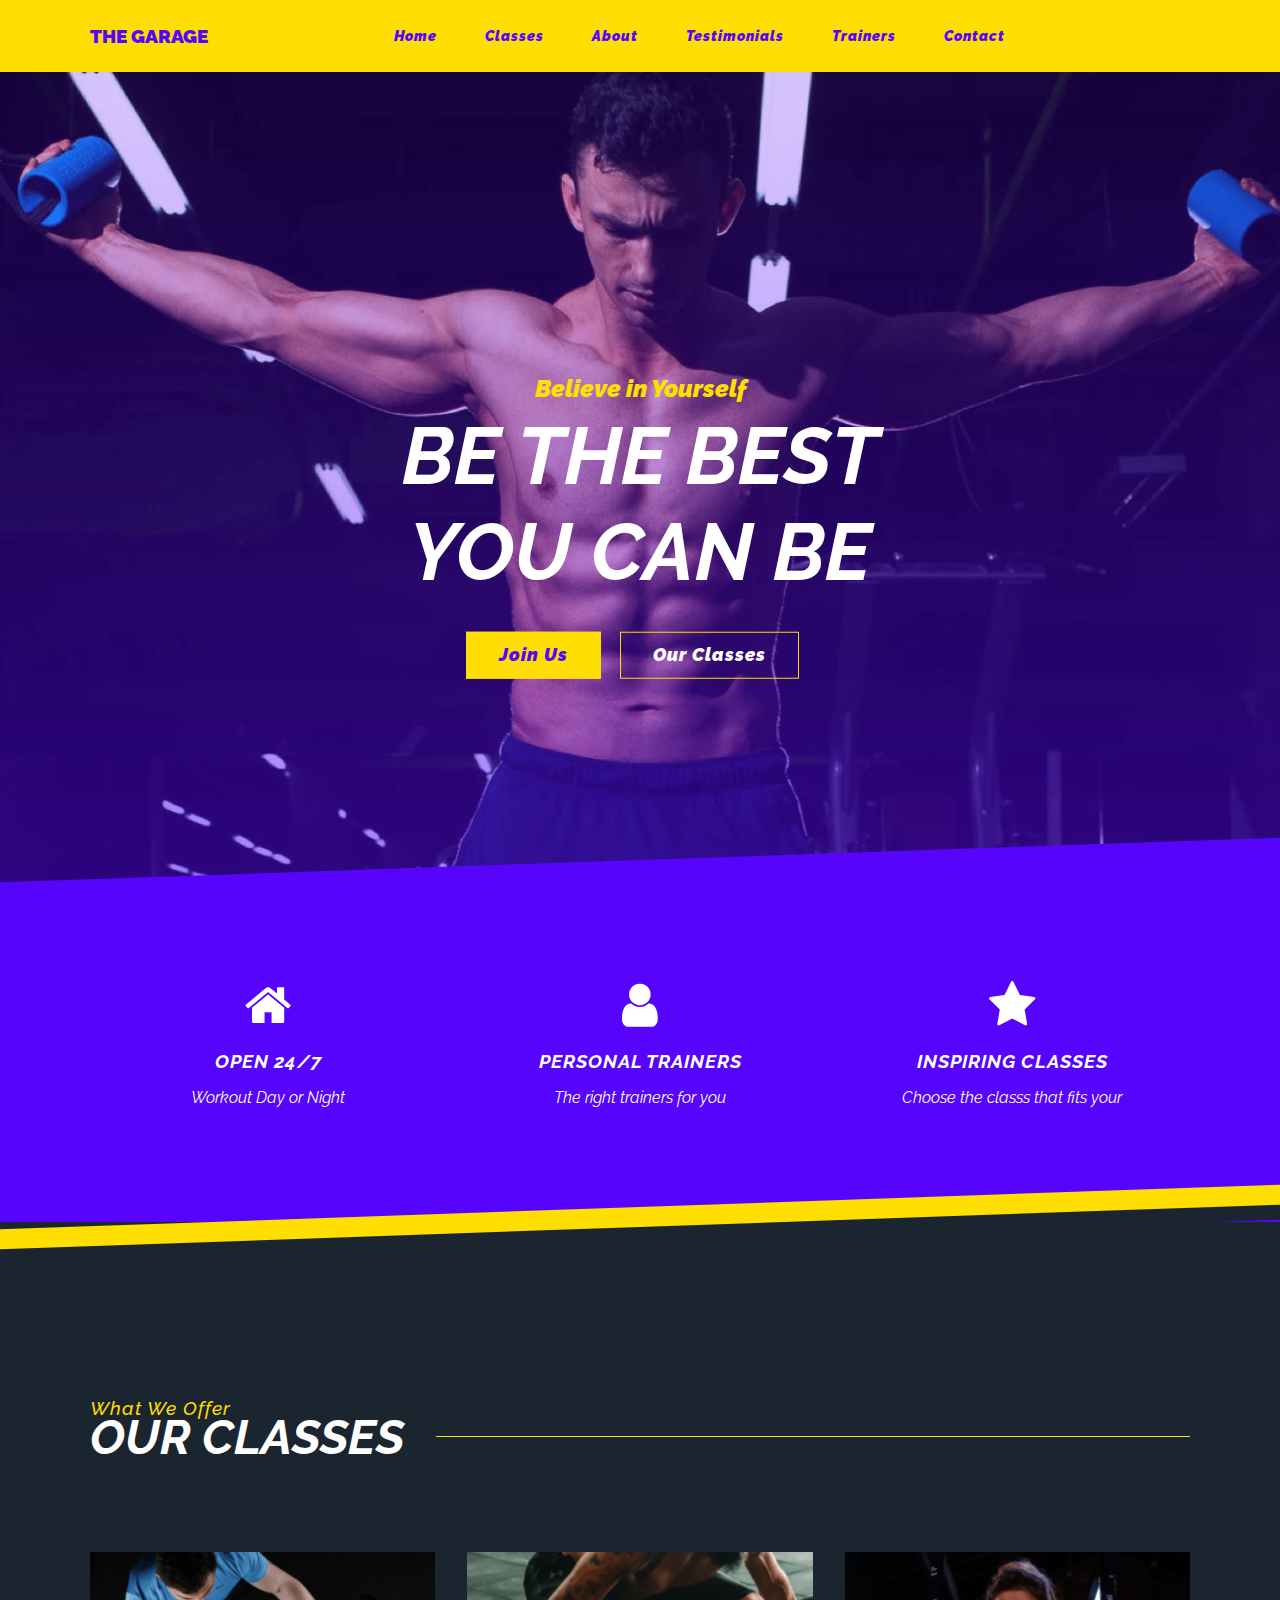
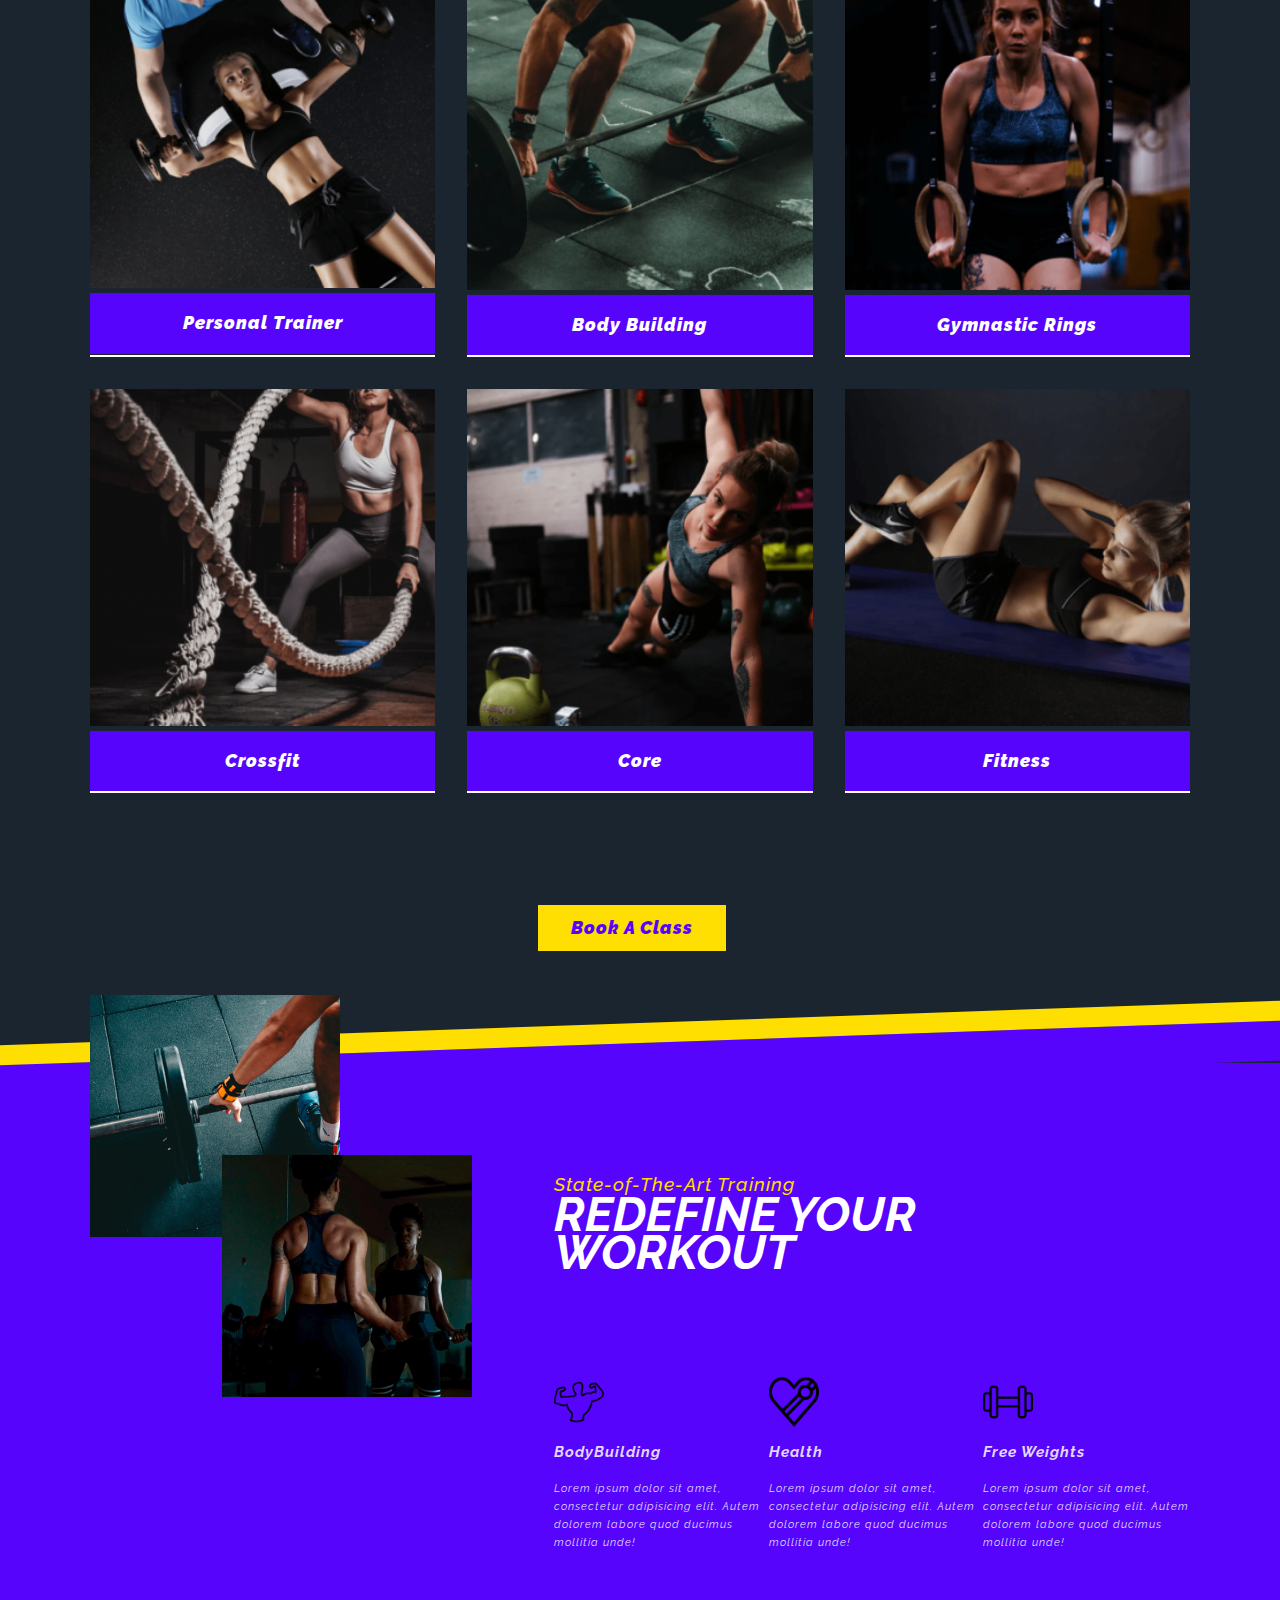
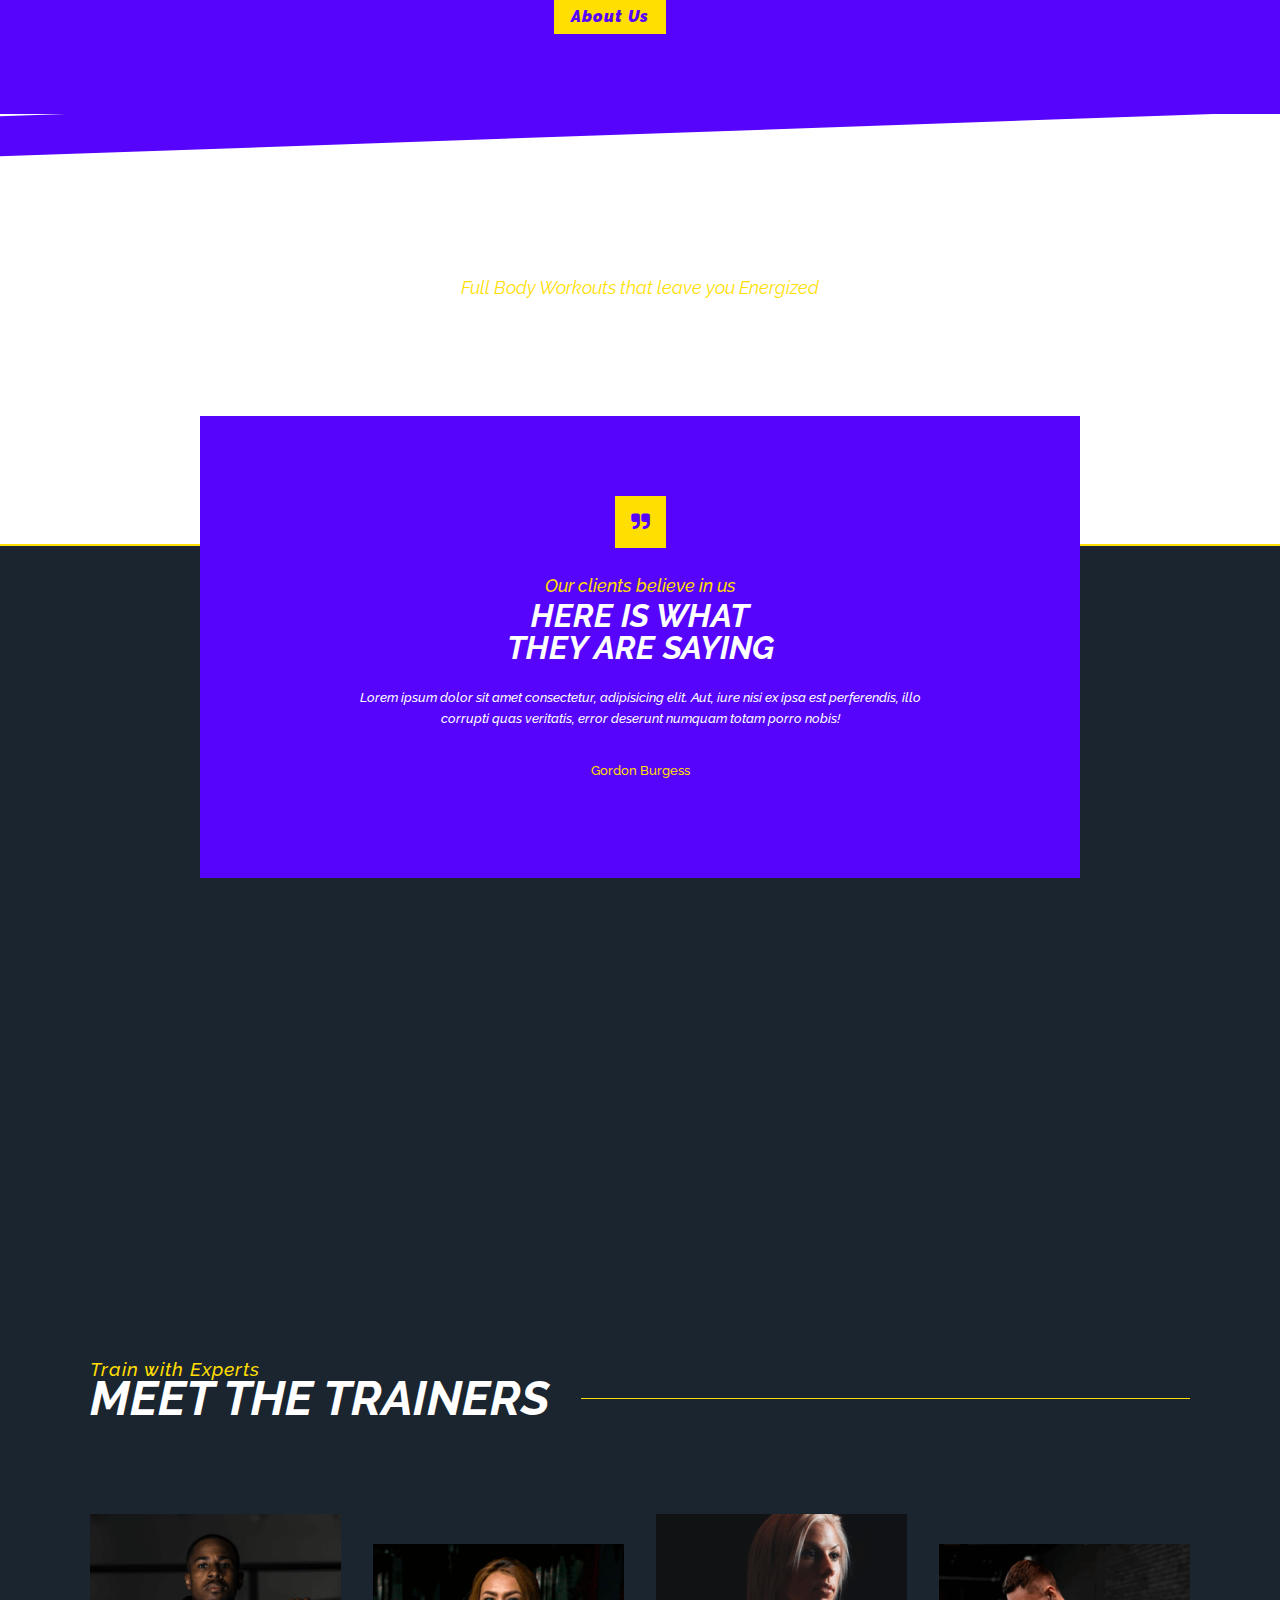
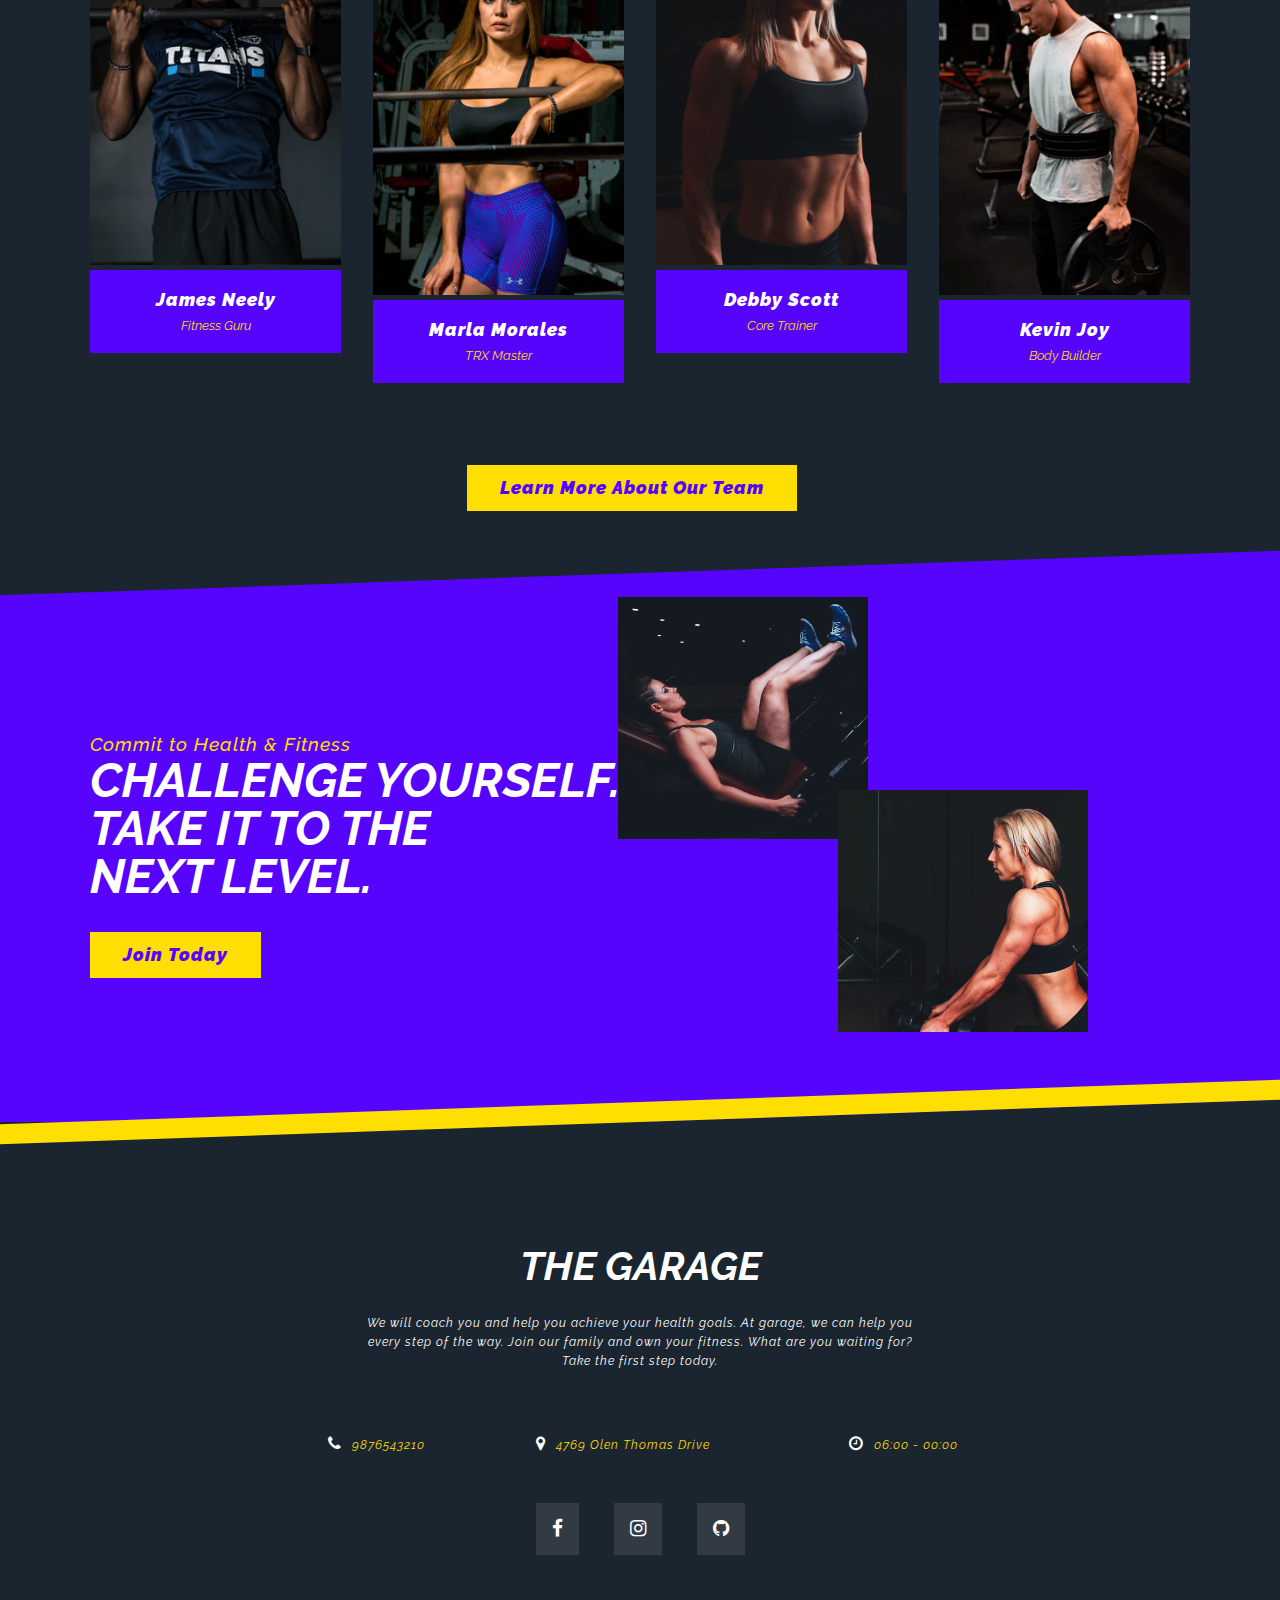
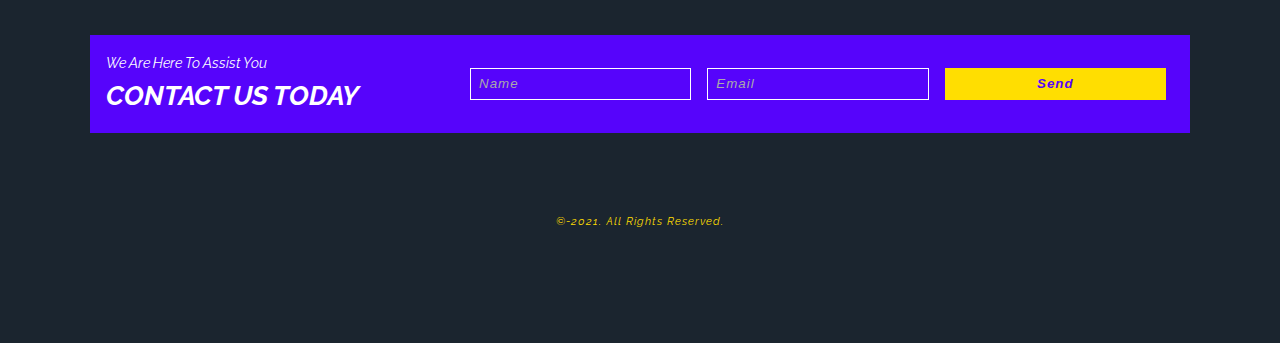
==== commit f3719574: "Added Responsive Menu Bar" ====
--- a/index.html
+++ b/index.html
@@ -30,11 +30,19 @@
           </div>
         </div>
       </div>
+      <ul class="mobNav">
+        <li><a href="#showcase">Home</a></li>
+        <li><a href="#classes">Classes</a></li>
+        <li><a href="#about">About</a></li>
+        <li><a href="#testimonials">Testimonials</a></li>
+        <li><a href="#trainers">Trainers</a></li>
+        <li><a href="#contact">Contact</a></li>
+      </ul>
       <div class="hero">
         <p>Believe in Yourself</p>
         <h1>Be the Best <br />You can be</h1>
         <div class="cta">
-          <a href="#" class="btn btn-primary">Join Us</a>
+          <a href="#contact" class="btn btn-primary">Join Us</a>
           <a href="#classes" class="btn btn-outline">Our Classes</a>
         </div>
       </div>
--- a/css/style.css
+++ b/css/style.css
@@ -106,7 +106,8 @@
   padding: 0 1rem;
 }
 
-.nav-box .nav a {
+.nav-box .nav a,
+.mobNav a {
   display: inline-block;
   position: relative;
   margin: 0 0.5rem;
@@ -131,6 +132,35 @@
 
 .nav-box .nav a:hover::after {
   width: 100%;
+}
+
+.mobNav {
+  position: absolute;
+  width: 100%;
+  display: block;
+  background: #ffde01;
+  text-align: center;
+  z-index: 10;
+  padding: 3rem 0 1rem 0;
+  transform: translateY(-1000px);
+  transition: all 0.5s;
+}
+
+.mobNav.visible {
+  transform: translateY(0);
+}
+
+.mobNav a {
+  border-bottom: 2px solid transparent;
+  transition: all 0.2s;
+}
+
+.mobNav a:hover {
+  border-bottom: 2px solid rgb(86, 4, 251);
+}
+
+.mobNav li {
+  padding: 0.5rem 0;
 }
 
 .hamburger i {
@@ -147,6 +177,7 @@
   transform: translate(-50%, -50%);
   width: 100%;
   text-align: center;
+  z-index: 1;
 }
 
 .hero p {
@@ -755,6 +786,7 @@
   font-style: italic;
   letter-spacing: 1px;
   cursor: pointer;
+  line-height: 1px;
   transition: all 0.2s;
 }
 
@@ -849,6 +881,10 @@
 }
 
 @media screen and (max-width: 700px) {
+  .navbar {
+    border-bottom: 1px solid rgba(0, 0, 0, 0.4);
+  }
+
   .nav-box {
     display: flex;
   }
@@ -858,6 +894,10 @@
   }
 
   .hamburger i {
+    display: block;
+  }
+
+  .mobNav {
     display: block;
   }
 
